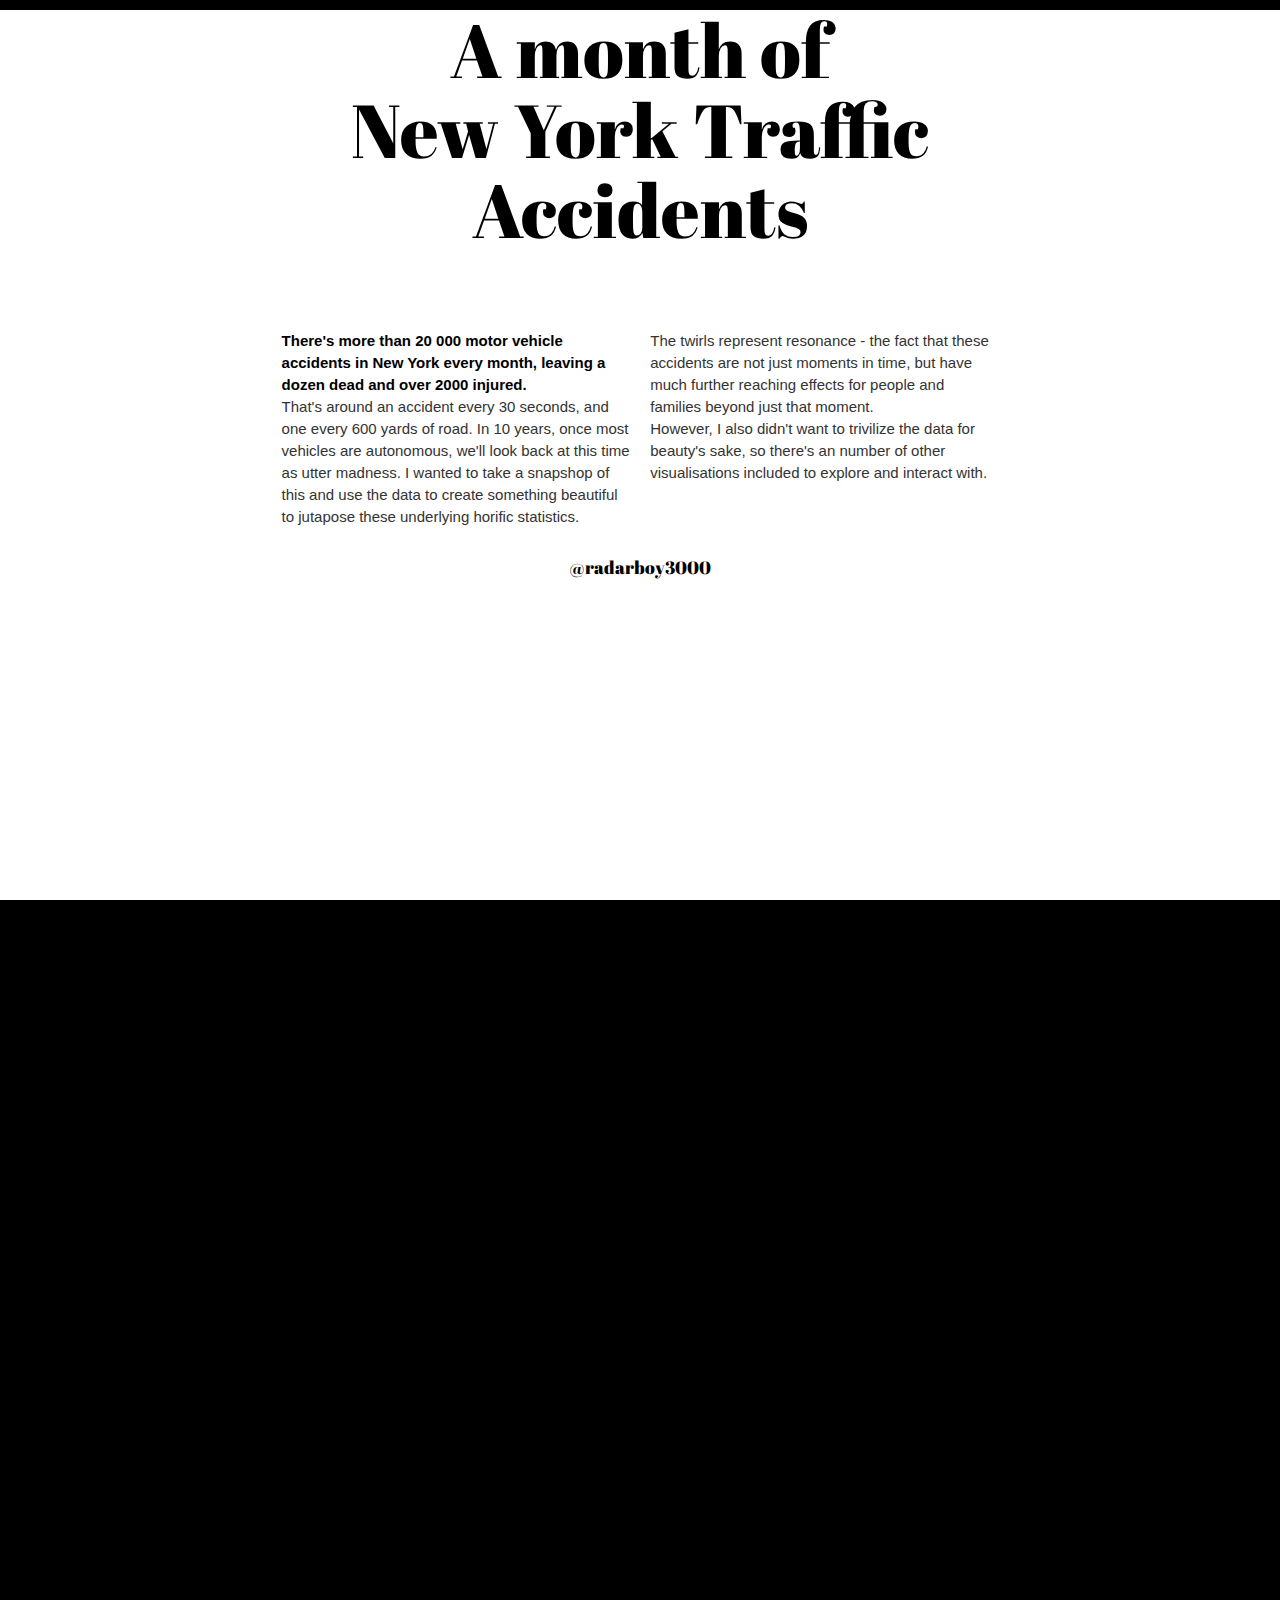
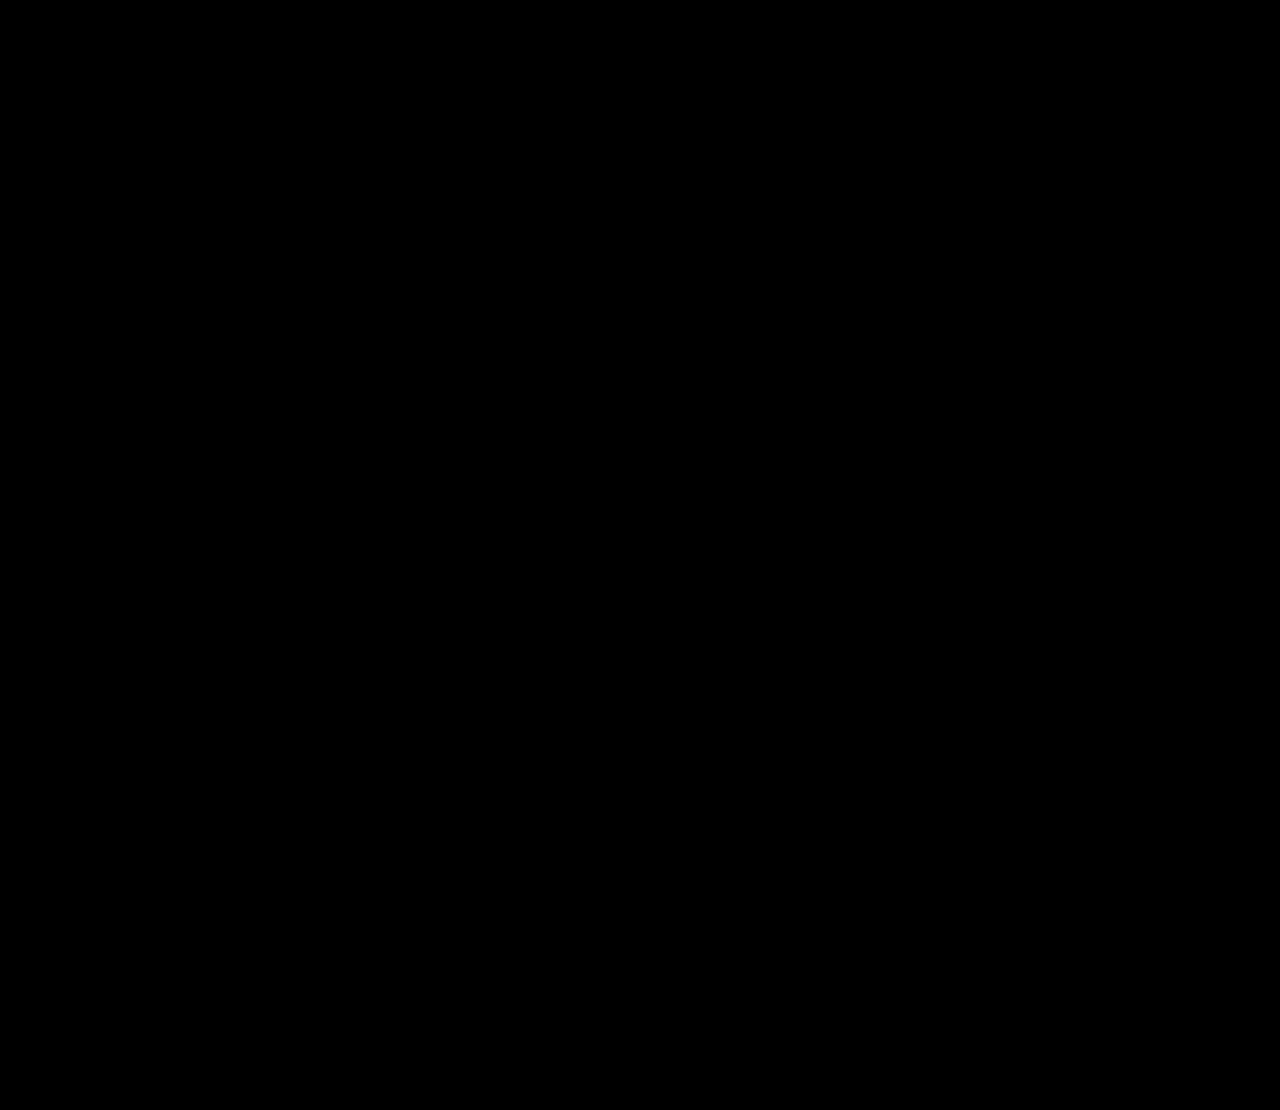
==== index.html @ 9b17708e "fixed urls" ====
<html>

<head>

<meta charset="utf-8">
<title>NY Traffic Accident Visualised - George Gally</title>
<meta name="description" content="">
<meta name="author" content="">

<!-- Mobile Specific Metas
================================================== -->
<meta name="viewport" content="width=device-width, initial-scale=1, maximum-scale=1">

<!-- CSS
================================================== -->
<link rel="stylesheet" href="css/reset.css" type="text/css" media="screen" />
<link rel="stylesheet" href="css/skeleton.css">
<link rel="stylesheet" href="css/style.css" type="text/css" media="screen" />
<link rel="stylesheet" href="css/jquery.fullpage.min.css" type="text/css" media="screen" />
<link href="https://fonts.googleapis.com/css?family=Lobster|Raleway|Abril+Fatface" rel="stylesheet">

	<script src="js/jquery-1.10.1.min.js"></script>
	<script src="js/creative_coding.js"></script>
	<script src="js/utils.js"></script>
	<script type="text/javascript" src="http://maps.google.com/maps/api/js?key=AIzaSyDEKAnXP_v0EOZxJ5bv0K4UNqYFRM1JAj0&libraries=visualization"></script>

	<script language="javascript" src="js/canvas.js"></script>
	<script language="javascript" src="js/d3.js"></script>
	<script language="javascript" src="js/simplex-noise.js"></script>
	<script src="js/CanvasLayer.js"></script>
	<script src="js/infobubble.js"></script>
	<script src="js/map_styles.js"></script>
	<script type="text/javascript" src="js/jquery.fullpage.min.js"></script>

	<meta name="viewport" content="initial-scale=1.0, user-scalable=no" />
	<meta name="viewport" content="width=device-width, initial-scale=1.0">

</head>

<body>

<div id="fullpage" style="">

	<div class="section" id="page1" style="background: #fff; height: 100%;">

		<div class="half-bottom" style="position: relative; top: 0; background: #fff; z-index: 4; margin: 0; padding: 0; width: 100%; display: block;">

			<div class="add-bottom" style="text-align: center; width: 80%; padding-left: 10%; ">

					<h1 class="add-bottom half-top" style="color: #000; padding-top: 0px; padding-bottom: 60px;">
						A month of <br>New York Traffic <br>Accidents
					</h1>

			</div>

		</div>

		<div style="0 auto 0 auto; width: 80%; margin: 0 auto 0 auto;">


		<div class="half-bottom" style="width: 34%; margin: 0 1% 0 15%; display: inline-block; float: left; font-size: 15px; font-family: 'Open Sans', sans-serif;">

				<b style="color: black;">There's more than 20 000 motor vehicle accidents in New York every month, leaving a dozen dead and over 2000 injured.</b> <br>
				That's around an accident every 30 seconds, and one every 600 yards of road. In 10 years, once most vehicles are autonomous, we'll look back at this time as utter madness. I wanted to take a snapshop of this and use the data to create something beautiful to jutapose these underlying horific statistics.  <br>



		</div>

		<div class="half-bottom" style="font-size: 15px; width: 34%; margin: 0 15% 0 1%; ; display: inline-block; font-family: 'Open Sans', sans-serif; ">
				The twirls represent resonance - the fact that these accidents are not just moments in time, but have much further reaching effects for people and families beyond just that moment. <br>
				However, I also didn't want to trivilize the data for beauty's sake, so there's an number of other visualisations included to explore and interact with.
				 <br><br>

		</div>

</div>

		<div style = "width: 100%" class="sub add-top">

			<a href="https://www.instagram.com/radarboy3000/">@radarboy3000</a>
			<br>
			<br>
		</div>

</div>


<div id="page2" class="section" style="height: 100%; display: block;">

	<div style="width: 100%; height: 100%; position: relative; z-index: 5;">
	<div id="twirl_date_holder" class="date_holder"></div>

	<canvas id="canvas2"></canvas>

	</div>

</div>

<div id="page3" class="section" style="width: 100%; height: 100%; position: relative;">

	<div id="viz_date_holder" class="date_holder"></div>


	<div id="map"></div>

	<div class="holder">

	 	<a class="close">×</a> <br><br>

		<h2>Month: </h2>

		<select id="month" name="select" onchange="loadData()">

			<option value="jan_2017">January 2017</option>
			<option value="feb_2017">February 2017</option>
			<option value="march_2017">March 2017</option>
			<option value="april_2017">April 2017</option>
			<option value="may_2017">May 2017</option>
			<option value="june_2017">June 2017</option>
			<option value="july_2017" selected>July 2017</option>

		</select>

		<h2 class = "add-top">Viz Type: </h2>

			<select id="viz_type" name="select" onchange="filter()">
				<option value="1">Density</option>
				<option value="2">HeatMap</option>
				<option value="3" selected>Ok/Not Ok</option>
				<option value="4">Most Dangerous Places</option>
				<option value="5">Day vs Night</option>
				<option value="6">Most Dangerous Day</option>

			</select>

	 <br><br>

	 <h2 class = "add-top">Filter: </h2>

	 <div id="all" class="highlight half-bottom">

			<label>
				<input type="checkbox" checked id="all_accidents">
				<span class="total"><h3>All Accidents: <span class="count">0 </h3></span><br>
			</label>

			<label>
				&nbsp;  <input type="checkbox" checked id="total_injured">
				<span class="injured"> <span class="bullet">&bullet;</span>
				<span class="count">0 </span> Injured </span>
			</label><br>

			<label>
				&nbsp; <span class="killed"><input type="checkbox" checked id="total_killed">
				<span class="bullet">&bullet;</span>
				<span class="count">0 </span> Killed </span>
			</label><br>

			<label>
				&nbsp;  <span class="ok"><input type="checkbox" checked id="ok_checked">
				<span class="bullet">&bullet;</span>
				<span class="count">0 </span>  OK </span>
			</label><br>

		</div>

		<div id="pedestrians" class = "half-bottom">

			<label>
				<input type="checkbox" checked id="pedestrians_checked">
				<h3>Pedestrians</h3>
			</label><br>

			<label>
				&nbsp; <span class="injured">
					<!-- <input type="checkbox" checked id="pedestrians_injured"> -->
				<span class="bullet">&bullet;</span>
				<span class="count">0 </span> Injured </span>
			</label><br>

			<label>
				&nbsp; <span class="killed">
					<!-- <input type="checkbox" checked id="pedestrians_killed"> -->
				<span class="bullet">&bullet;</span>
				<span class="count">0 </span> Killed </span>
			</label><br>

		</div>

		<div id="cyclists"  class="half-bottom">

			<label>
				<input type="checkbox" checked id="cyclists_checked">
				<h3>Cyclists</h3>
			</label><br>

			<label>
				&nbsp; <span class="injured">
					<!-- <input type="checkbox" checked id="cyclists_injured">    -->
					<span class="bullet">&bullet;</span>
				<span class="count">0 </span> Injured </span>
			</label><br>

			<label>
				&nbsp; <span class="killed">
					<!-- <input type="checkbox" checked id="cyclists_killed"> -->
				<span class="bullet">&bullet;</span>
				<span class="count">0 </span> Killed </span>
			</label><br>

		</div>

		<div id="motorists"  class = "half-bottom">

		<label>
			<input type="checkbox" checked id="motorists_checked">
			<h3>Motorists</h3>
		</label><br>

		<label>
			&nbsp; <span class="injured">
				<!-- <input type="checkbox" checked id="motorists_injured">   -->
				<span class="bullet">&bullet;</span>
			<span class="count">0 </span> Injured </span>
		</label><br>

		<label>
			&nbsp; <span class="killed">
				<!-- <input type="checkbox" checked id="motorists_killed"> -->
			<span class="bullet">&bullet;</span>
			<span class="count">0 </span> Killed</span>
		</label><br>

	</div>

		<div id='days'>

		<label>
			<input type="checkbox" checked id="days_checked"> <h3>All Time</h3>
		</label><br>

		<label>
			<span class="day">
			&nbsp; <input type="checkbox" checked id="day_checked"> <span class="bullet">&bullet;</span>
			Day (6am - 6pm)</span>
		</label><br>

		<label>
			<span class="night">
			&nbsp; <input type="checkbox" checked id="night_checked"> <span class="bullet">&bullet;</span>
			Night (6pm - 6am)
			</span>
		</label><br>

		<label>
		<span class="mon">
			&nbsp; <input type="checkbox" checked id="mon_check">
			<span class="bullet">&bullet;</span>
			1. Mon: <span class="count">0</span>
			</span>
		</label><br>

		<label>
			<span class="tues">
			&nbsp; <input type="checkbox" checked id="tues_check">
			<span class="bullet">&bullet;</span>
			2. Tues: <span class="count">0</span>
			</span>
		</label><br>

		<label>
			<span class="wed">
			&nbsp; <input type="checkbox" checked id="wed_check">
			<span class="bullet">&bullet;</span>
			3. Wed: <span class="count">0</span>
			</span>
		</label><br>

		<label>
			<span class="thurs">
			&nbsp; <input type="checkbox" checked id="thurs_check">
			<span class="bullet">&bullet;</span>
			4. Thurs: <span class="count">0</span>
			</span>
		</label><br>

		<label>
			<span class="fri">
			&nbsp; <input type="checkbox" checked id="fri_check">
			<span class="bullet">&bullet;</span>
			5. Fri: <span class="count">0</span>
			</span>
		</label><br>

		<label>
			<span class="sat">
			&nbsp; <input type="checkbox" checked id="sat_check">
			<span class="bullet">&bullet;</span>
			6. Sat: <span class="count">0</span>
			</span>
		</label><br>

		<label>
			<span class="sun">
			&nbsp; <input type="checkbox" checked id="sun_check">
			<span class="bullet">&bullet;</span>
			7. Sun: <span class="count">0</span>
			</span>
		</label><br>

	</div>

	</div>


</div>
</div>

</div>
<script src="js/draw_data.js"></script>

</body>
</html>
---- css/skeleton.css ----
/* #Reset & Basics (Inspired by E. Meyers)
================================================== */
	html, body, div, span, applet, object, iframe, h1, h2, h3, h4, h5, h6, p, blockquote, pre, a, abbr, acronym, address, big, cite, code, del, dfn, em, img, ins, kbd, q, s, samp, small, strike, strong, sub, sup, tt, var, b, u, i, center, dl, dt, dd, ol, ul, li, fieldset, form, label, legend, table, caption, tbody, tfoot, thead, tr, th, td, article, aside, canvas, details, embed, figure, figcaption, footer, header, hgroup, menu, nav, output, ruby, section, summary, time, mark, audio, video {
		margin: 0;
		padding: 0;
		border: 0;
		font-size: 100%;
		font: inherit;
		vertical-align: baseline; }
	article, aside, details, figcaption, figure, footer, header, hgroup, menu, nav, section {
		display: block; }
	body {
		line-height: 1; }
	ol, ul {
		list-style: none; }
	blockquote, q {
		quotes: none; }
	blockquote:before, blockquote:after,
	q:before, q:after {
		content: '';
		content: none; }
	table {
		border-collapse: collapse;
		border-spacing: 0; }


/* Table of Contents
==================================================
    #Base 960 Grid
    #Tablet (Portrait)
    #Mobile (Portrait)
    #Mobile (Landscape)
    #Clearing */



/* #Base 960 Grid
================================================== */

    .container                                  { position: relative; width: 100%; margin: 0 auto; padding: 0; }
    .container .column,
    .container .columns                         { float: left; display: inline; margin-left: 10px; margin-right: 10px; }
    .row                                        { margin: 0px; }

    /* Nested Column Classes */
    .column.alpha, .columns.alpha               { margin-left: 0; }
    .column.omega, .columns.omega               { margin-right: 0; }

    /* Base Grid */
    .container .one.column,
    .container .one.columns                     { width: 40px;  }
    .container .two.columns                     { width: 100px; }
    .container .three.columns                   { width: 160px; }
    .container .four.columns                    { width: 220px; }
    .container .five.columns                    { width: 280px; }
    .container .six.columns                     { width: 340px; }
    .container .seven.columns                   { width: 400px; }
    .container .eight.columns                   { width: 460px; }
    .container .nine.columns                    { width: 520px; }
    .container .ten.columns                     { width: 580px; }
    .container .eleven.columns                  { width: 640px; }
    .container .twelve.columns                  { width: 700px; }
    .container .thirteen.columns                { width: 760px; }
    .container .fourteen.columns                { width: 820px; }
    .container .fifteen.columns                 { width: 880px; }
    .container .sixteen.columns                 { width: 920px; }

    .container .one-third.column                { width: 300px; }
    .container .two-thirds.column               { width: 620px; }

    /* Offsets */
    .container .offset-by-one                   { padding-left: 60px;  }
    .container .offset-by-two                   { padding-left: 120px; }
    .container .offset-by-three                 { padding-left: 180px; }
    .container .offset-by-four                  { padding-left: 240px; }
    .container .offset-by-five                  { padding-left: 300px; }
    .container .offset-by-six                   { padding-left: 360px; }
    .container .offset-by-seven                 { padding-left: 420px; }
    .container .offset-by-eight                 { padding-left: 480px; }
    .container .offset-by-nine                  { padding-left: 540px; }
    .container .offset-by-ten                   { padding-left: 600px; }
    .container .offset-by-eleven                { padding-left: 660px; }
    .container .offset-by-twelve                { padding-left: 720px; }
    .container .offset-by-thirteen              { padding-left: 780px; }
    .container .offset-by-fourteen              { padding-left: 840px; }
    .container .offset-by-fifteen               { padding-left: 900px; }



/* #Tablet (Portrait)
================================================== */

    /* Note: Design for a width of 768px */

    @media only screen and (min-width: 768px) and (max-width: 959px) {
        .container                                  { width: 768px; }
        .container .column,
        .container .columns                         { margin-left: 10px; margin-right: 10px;  }
        .column.alpha, .columns.alpha               { margin-left: 0; margin-right: 10px; }
        .column.omega, .columns.omega               { margin-right: 0; margin-left: 10px; }
        .alpha.omega                                { margin-left: 0; margin-right: 0; }

        .container .one.column,
        .container .one.columns                     { width: 28px; }
        .container .two.columns                     { width: 76px; }
        .container .three.columns                   { width: 124px; }
        .container .four.columns                    { width: 172px; }
        .container .five.columns                    { width: 220px; }
        .container .six.columns                     { width: 268px; }
        .container .seven.columns                   { width: 316px; }
        .container .eight.columns                   { width: 364px; }
        .container .nine.columns                    { width: 412px; }
        .container .ten.columns                     { width: 460px; }
        .container .eleven.columns                  { width: 508px; }
        .container .twelve.columns                  { width: 556px; }
        .container .thirteen.columns                { width: 604px; }
        .container .fourteen.columns                { width: 652px; }
        .container .fifteen.columns                 { width: 700px; }
        .container .sixteen.columns                 { width: 748px; }

        .container .one-third.column                { width: 236px; }
        .container .two-thirds.column               { width: 492px; }

        /* Offsets */
        .container .offset-by-one                   { padding-left: 48px; }
        .container .offset-by-two                   { padding-left: 96px; }
        .container .offset-by-three                 { padding-left: 144px; }
        .container .offset-by-four                  { padding-left: 192px; }
        .container .offset-by-five                  { padding-left: 240px; }
        .container .offset-by-six                   { padding-left: 288px; }
        .container .offset-by-seven                 { padding-left: 336px; }
        .container .offset-by-eight                 { padding-left: 384px; }
        .container .offset-by-nine                  { padding-left: 432px; }
        .container .offset-by-ten                   { padding-left: 480px; }
        .container .offset-by-eleven                { padding-left: 528px; }
        .container .offset-by-twelve                { padding-left: 576px; }
        .container .offset-by-thirteen              { padding-left: 624px; }
        .container .offset-by-fourteen              { padding-left: 672px; }
        .container .offset-by-fifteen               { padding-left: 720px; }
    }


/*  #Mobile (Portrait)
================================================== */

    /* Note: Design for a width of 320px */

    @media only screen and (max-width: 767px) {
        .container { width: 100%; }
        .container .columns,
        .container .column { margin: 0; }

        .container .one.column,
        .container .one.columns,
        .container .two.columns,
        .container .three.columns,
        .container .four.columns,
        .container .five.columns,
        .container .six.columns,
        .container .seven.columns,
        .container .eight.columns,
        .container .nine.columns,
        .container .ten.columns,
        .container .eleven.columns,
        .container .twelve.columns,
        .container .thirteen.columns,
        .container .fourteen.columns,
        .container .fifteen.columns,
        .container .sixteen.columns,
        .container .one-third.column,
        .container .two-thirds.column, .container .two-thirds.columns  { width: 96%; margin: 0 2% 0 2%; }

        /* Offsets */
        .container .offset-by-one,
        .container .offset-by-two,
        .container .offset-by-three,
        .container .offset-by-four,
        .container .offset-by-five,
        .container .offset-by-six,
        .container .offset-by-seven,
        .container .offset-by-eight,
        .container .offset-by-nine,
        .container .offset-by-ten,
        .container .offset-by-eleven,
        .container .offset-by-twelve,
        .container .offset-by-thirteen,
        .container .offset-by-fourteen,
        .container .offset-by-fifteen { padding-left: 0; }
        .txt { margin-top: 40px !important;}
        .txt p {
    padding-left: 0px !important;;
}
    }


/* #Mobile (Landscape)
================================================== */

    /* Note: Design for a width of 480px */

    @media only screen and (min-width: 480px) and (max-width: 767px) {
        .container { width: 100%; }
        .container .columns,
        .container .column { margin: 0; }

        .container .one.column,
        .container .one.columns,
        .container .two.columns,
        .container .three.columns,
        .container .four.columns,
        .container .five.columns,
        .container .six.columns,
        .container .seven.columns,
        .container .eight.columns,
        .container .nine.columns,
        .container .ten.columns,
        .container .eleven.columns,
        .container .twelve.columns,
        .container .thirteen.columns,
        .container .fourteen.columns,
        .container .fifteen.columns,
        .container .sixteen.columns,
        .container .one-third.column,
        .container .two-thirds.column { width: 96%; margin: 0 2% 0 2% }

        .txt { margin-top: 40px !important;}
        .txt p {
    padding-left: 0px !important;;
}
    }


/* #Clearing
================================================== */

    /* Self Clearing Goodness */
    .container:after { content: "\0020"; display: block; height: 0; clear: both; visibility: hidden; }

    /* Use clearfix class on parent to clear nested columns,
    or wrap each row of columns in a <div class="row"> */
    .clearfix:before,
    .clearfix:after,
    .row:before,
    .row:after {
      content: '\0020';
      display: block;
      overflow: hidden;
      visibility: hidden;
      width: 0;
      height: 0; }
    .row:after,
    .clearfix:after {
      clear: both; }
    .row,
    .clearfix {
      zoom: 1; }

    /* You can also use a <br class="clear" /> to clear columns */
    .clear {
      clear: both;
      display: block;
      overflow: hidden;
      visibility: hidden;
      width: 0;
      height: 0;
    }
---- css/style.css ----
html, body, div, span, applet, object, iframe,
h1, h2, h3, h4, h5, h6, p, blockquote, pre,
a, abbr, acronym, address, big, cite, code,
del, dfn, em, img, ins, kbd, q, s, samp,
small, strike, strong, sub, sup, tt, var,
b, u, i, center,
dl, dt, dd, ol, ul, li,
fieldset, form, label, legend,
table, caption, tbody, tfoot, thead, tr, th, td,
article, aside, canvas, details, embed,
figure, figcaption, footer, header, hgroup,
menu, nav, output, ruby, section, summary,
time, mark, audio, video {
  margin: 0;
  padding: 0;
  border: 0;
  font: inherit;
  font-size: 100%;
  vertical-align: baseline;
}




html {
  line-height: 1;
}

ol, ul {
  list-style: none;
}

table {
  border-collapse: collapse;
  border-spacing: 0;
}

caption, th, td {
  text-align: left;
  font-weight: normal;
  vertical-align: middle;
}

q, blockquote {
  quotes: none;
}
q:before, q:after, blockquote:before, blockquote:after {
  content: "";
  content: none;
}

a img {
  border: none;
}

a, a:visited { color: #000; text-decoration: none; }
a:hover {
  color: red;
}

article, aside, details, figcaption, figure, footer, header, hgroup, main, menu, nav, section, summary {
  display: block;
}

html, body {
  margin: 0;
  height: 100%;
  line-height: 22px;
   font-size: 16px;
  overflow-x: hidden;
  color: #333;
  background: #000;
  font-family: Arial, helvetica;
}

b { font-weight: 600; color: #ddd; }

.add-top { margin-top: 20px !important; }
.half-top { margin-top: 10px !important; }
.add-bottom { margin-bottom: 20px !important; }
.half-bottom { margin-bottom: 10px !important; }

canvas, #map {
  position: absolute;
  top: 0;
  left: 0;
  bottom: 0;
  right: 0;
  background-size: cover;
  z-index: 0;
}


.info_content { font-size: 15px; }
.info_content h3 { font-weight: bold; }
.info_content h4 { font-style: italic; }

.info_date {
	background: #000;
	color: #fff;
	padding: 0 4px 2px 4px;
	display: inline-block;
	margin-bottom: 4px;
}

canvas {
	pointer-events:none;
	position: absolute;
}

.highlight {
 color: #9fc8f0;
}

.bullet {
	color: #333;
	vertical-align: middle;
	padding-left: 1px;
	font-size: 32px;
}

.bullet.active{
	color: red;
}

.ok .bullet.active{
	color: green;
}

.injured .bullet.active{
	color: orange;
}

#days .night .bullet.active{
	color: yellow;
}
#days .day .bullet.active{
	color: #00aef0;
}



#pedestrians .bullet.active{
	color: #e4a478;
}

#cyclists .bullet.active{
	color: #b8d072;
}

#motorists .bullet.active{
	color: #496b8e;
}

#days .bullet.active{
	color: #9fc8f0;
}

h1 {

  font-family: 'Abril Fatface', Georgia, Times;
  color: #000; font-weight: 400; padding-top: 10px; font-size: 75px; line-height: 80px;}

h2 {
  font-size: 18px; font-weight: 400;
  margin-bottom: 12px;
}

h3 { font-weight: 800; padding-bottom: 15px; display: inline; line-height: 24px;}

.sub {
  font-family: 'Abril Fatface', cursive;
  font-size: 18px;
  text-align: center;
  padding-top: 20px;
}

.holder {
	width: 280px;
	font-weight: 100;
	position: absolute;
	z-index: 1; top: 0px; right: 0px;
	background: rgba(0,0,0,0.8); color: #fff;
	padding: 0px 0px 0 50px;
	line-height: 14px;
	font-size: 14px;
	height: 100%;
	transition-property: all;
	transition-duration: .5s;
	transition-timing-function: cubic-bezier(0, 1, 0.5, 1);
}

.holder.hidden {
	right: -295px;
	background: rgba(255,255,255,0.1); color: #000;
}

.holder.day {
	background: rgba(255,255,255,0.8); color: #000;
	border: 1px #eee solid;
}

.close {
	font-family: "Helvetica Neue", Helvetica, Arial, sans-serif;
  font-size: 20px;
  font-weight: bold;
  line-height: 18px;
  color: #fff;
  text-shadow: 0 1px 0 #333;
  opacity: 0.6;
  filter: alpha(opacity=60);
  text-decoration: none;
	float: left;
	margin: 10px 0 10px -40px;
}

.close:hover {
  color: #eee;
  text-decoration: none;
  opacity: 0.4;
  filter: alpha(opacity=40);
  cursor: pointer;
}

.bold {
	font-weight: 600;
}

#headline {
	position: absolute;
  bottom: 0px; left: 0px;
  padding: 5px 0 5px 20px;
	width: 100%;
  color: #777;
  z-index: 4;
  height: 80px;
  background: #fff;
}

.date_holder, .date_holder2 {
	color: #777;
	margin-top: 9px;
	font-size: 16px;
	line-height: 20px;
  position: absolute;
  top: 30px;
  left: 40px;
  z-index: 4;
  background: #000;
  padding: 12px;
  width: 300px;
}

.daytime {
	color: #000;
}
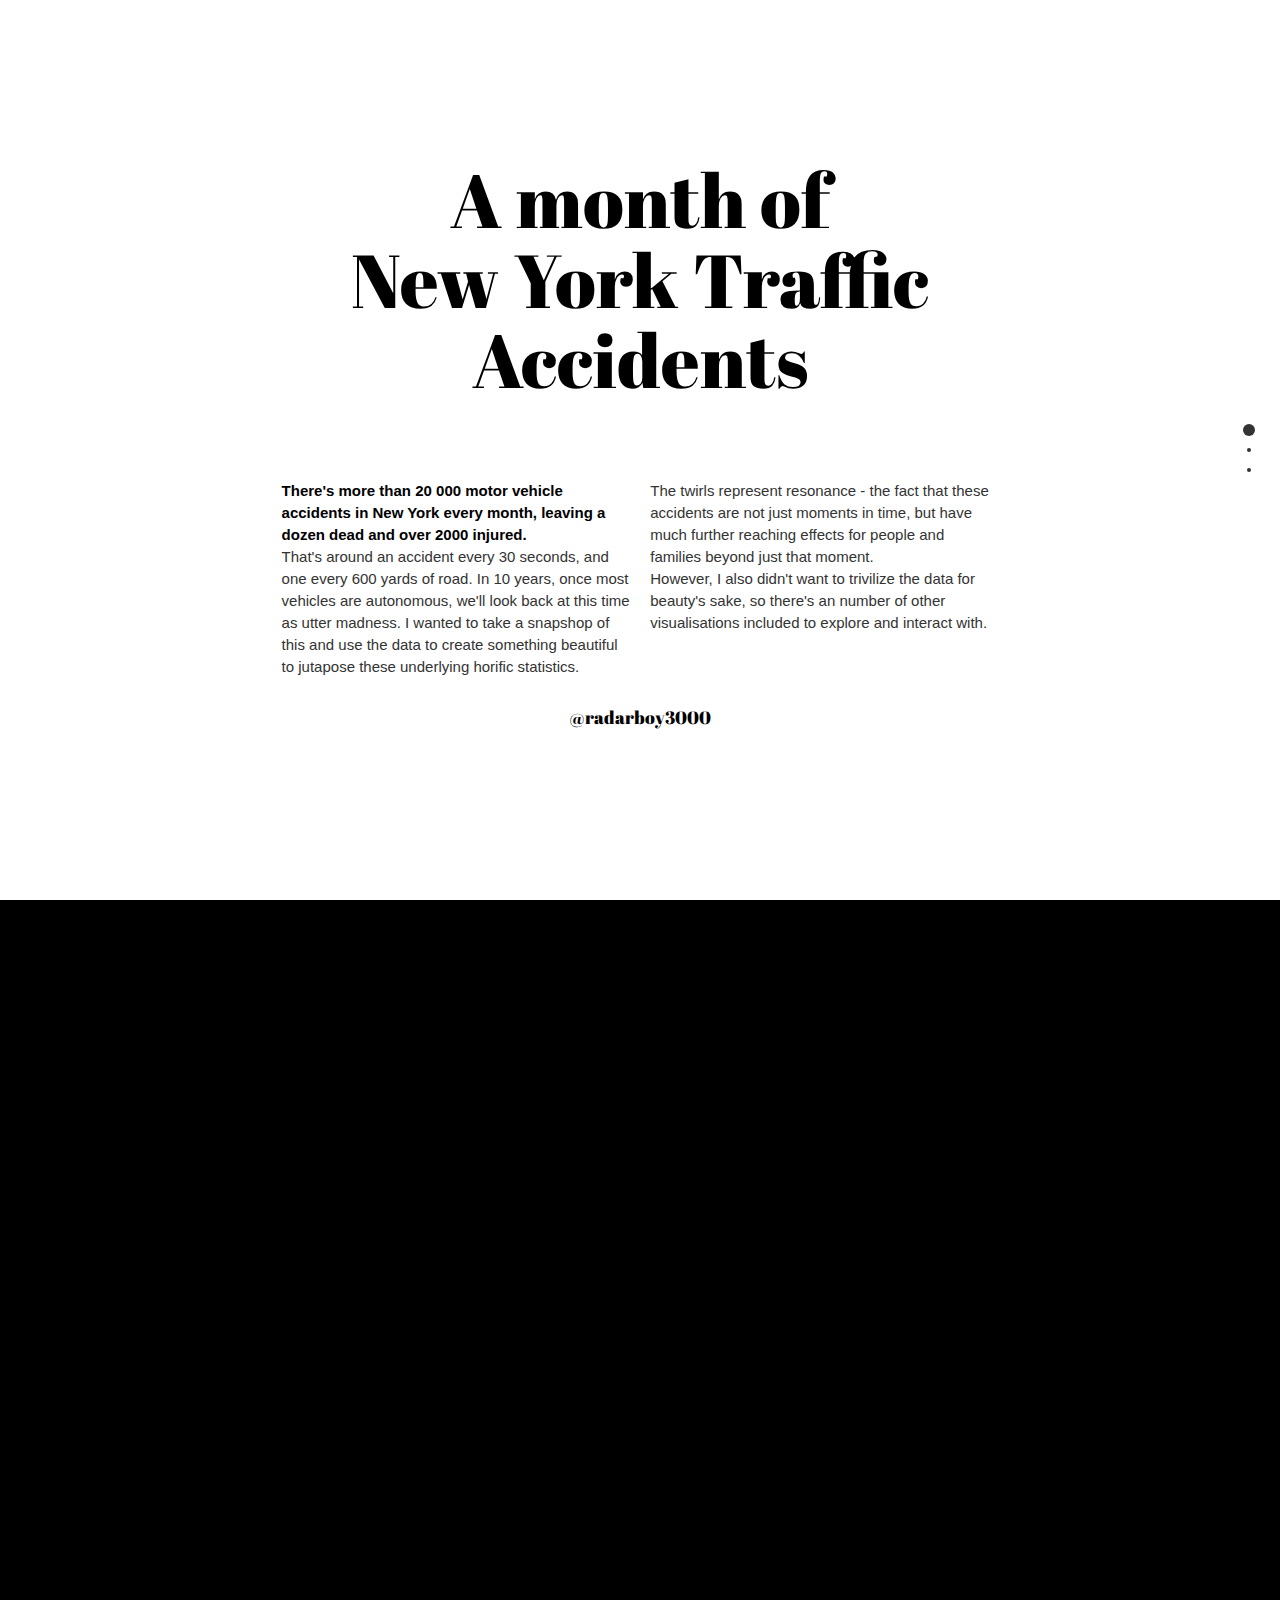
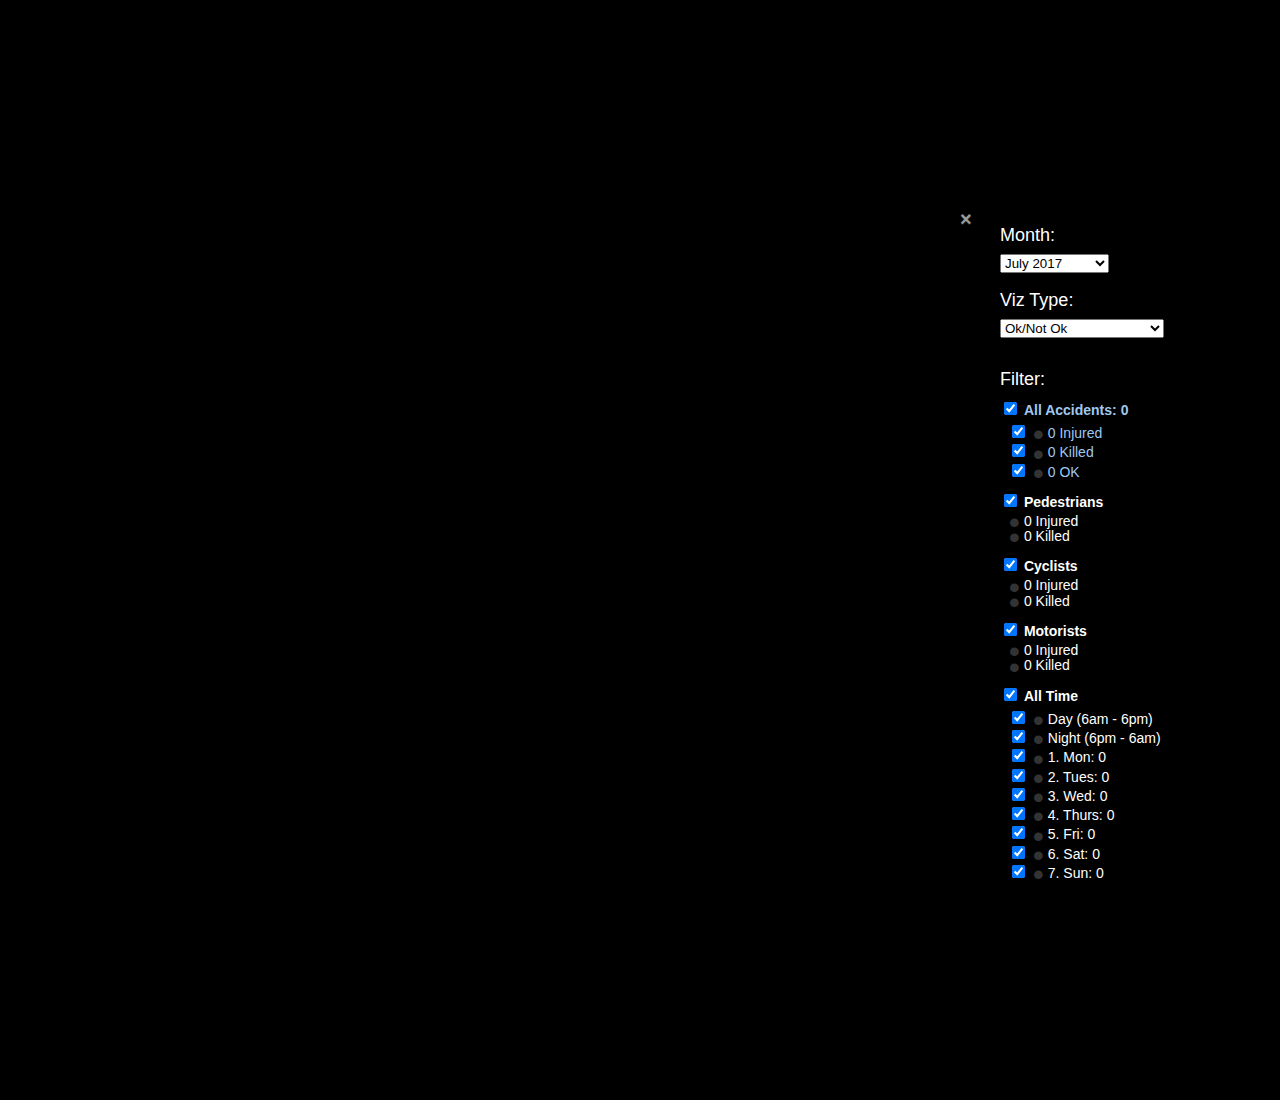
==== commit 5fe18ddf: "added preloader" ====
--- a/index.html
+++ b/index.html
@@ -21,6 +21,7 @@
 <link href="https://fonts.googleapis.com/css?family=Lobster|Raleway|Abril+Fatface" rel="stylesheet">
 
 	<script src="js/jquery-1.10.1.min.js"></script>
+	<script src="js/spin.min.js"></script>
 	<script src="js/creative_coding.js"></script>
 	<script src="js/utils.js"></script>
 	<script type="text/javascript" src="http://maps.google.com/maps/api/js?key=AIzaSyDEKAnXP_v0EOZxJ5bv0K4UNqYFRM1JAj0&libraries=visualization"></script>
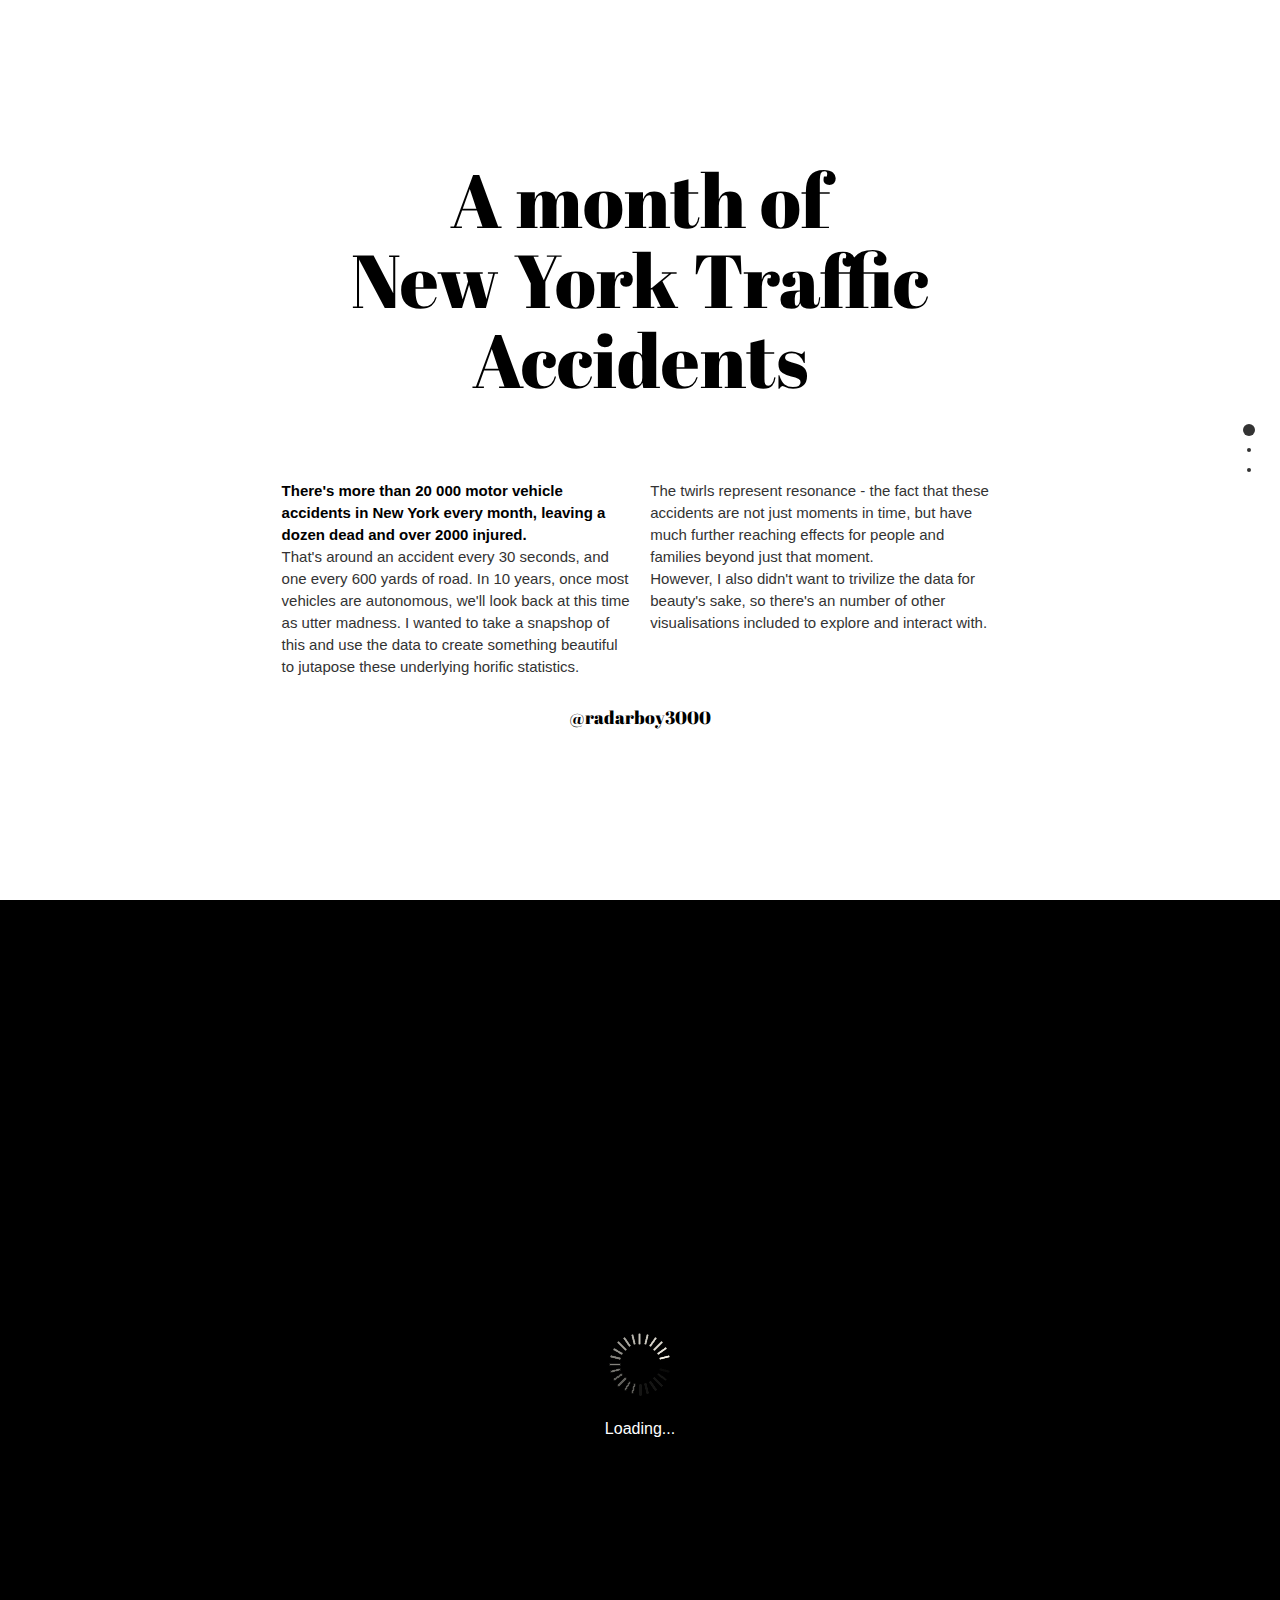
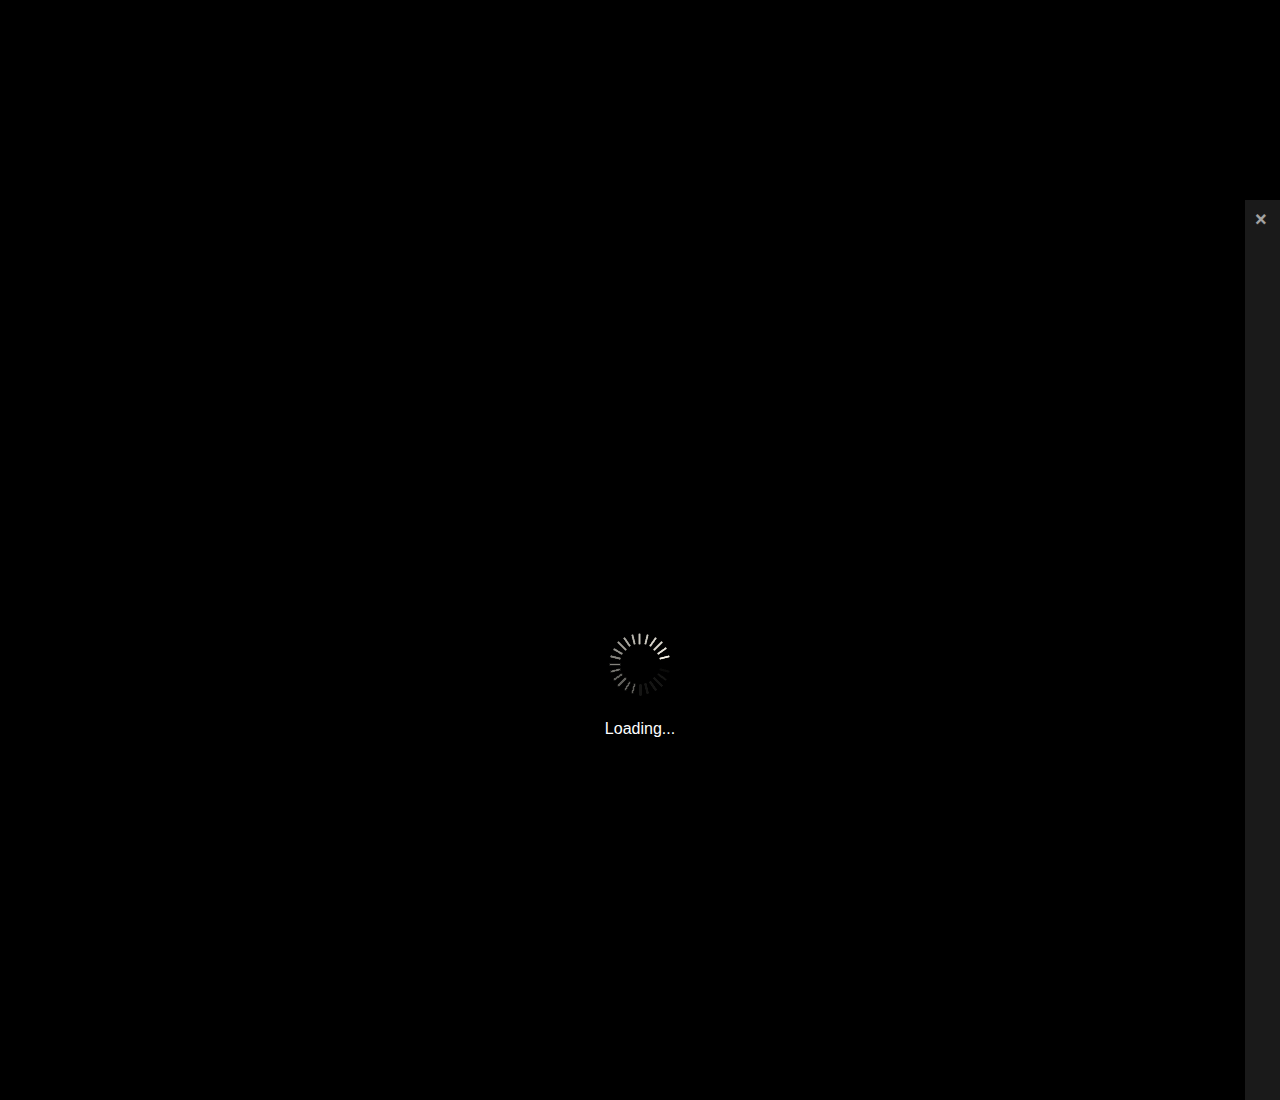
==== commit fe326ed9: "added preloader" ====
--- a/index.html
+++ b/index.html
@@ -21,7 +21,6 @@
 <link href="https://fonts.googleapis.com/css?family=Lobster|Raleway|Abril+Fatface" rel="stylesheet">
 
 	<script src="js/jquery-1.10.1.min.js"></script>
-	<script src="js/spin.min.js"></script>
 	<script src="js/creative_coding.js"></script>
 	<script src="js/utils.js"></script>
 	<script type="text/javascript" src="http://maps.google.com/maps/api/js?key=AIzaSyDEKAnXP_v0EOZxJ5bv0K4UNqYFRM1JAj0&libraries=visualization"></script>
@@ -90,9 +89,16 @@
 
 <div id="page2" class="section" style="height: 100%; display: block;">
 
+	<div class="loader">
+		<img src="img/spinner.gif"><br><br>
+		Loading...
+	</div>
+
 	<div style="width: 100%; height: 100%; position: relative; z-index: 5;">
 	<div id="twirl_date_holder" class="date_holder"></div>
 
+
+
 	<canvas id="canvas2"></canvas>
 
 	</div>
@@ -101,12 +107,19 @@
 
 <div id="page3" class="section" style="width: 100%; height: 100%; position: relative;">
 
+	<div class="loader">
+		<img src="img/spinner.gif"><br><br>
+		Loading...
+	</div>
+
 	<div id="viz_date_holder" class="date_holder"></div>
 
 
 	<div id="map"></div>
 
-	<div class="holder">
+
+
+	<div class="holder hidden">
 
 	 	<a class="close">×</a> <br><br>
 
--- a/css/style.css
+++ b/css/style.css
@@ -200,6 +200,16 @@
 	border: 1px #eee solid;
 }
 
+.loader {
+  color: #fff;
+  position: absolute;
+  z-index: 20;
+  text-align: center;
+  width: 100%;
+  top: 48%;
+  display: block;
+}
+
 .close {
 	font-family: "Helvetica Neue", Helvetica, Arial, sans-serif;
   font-size: 20px;
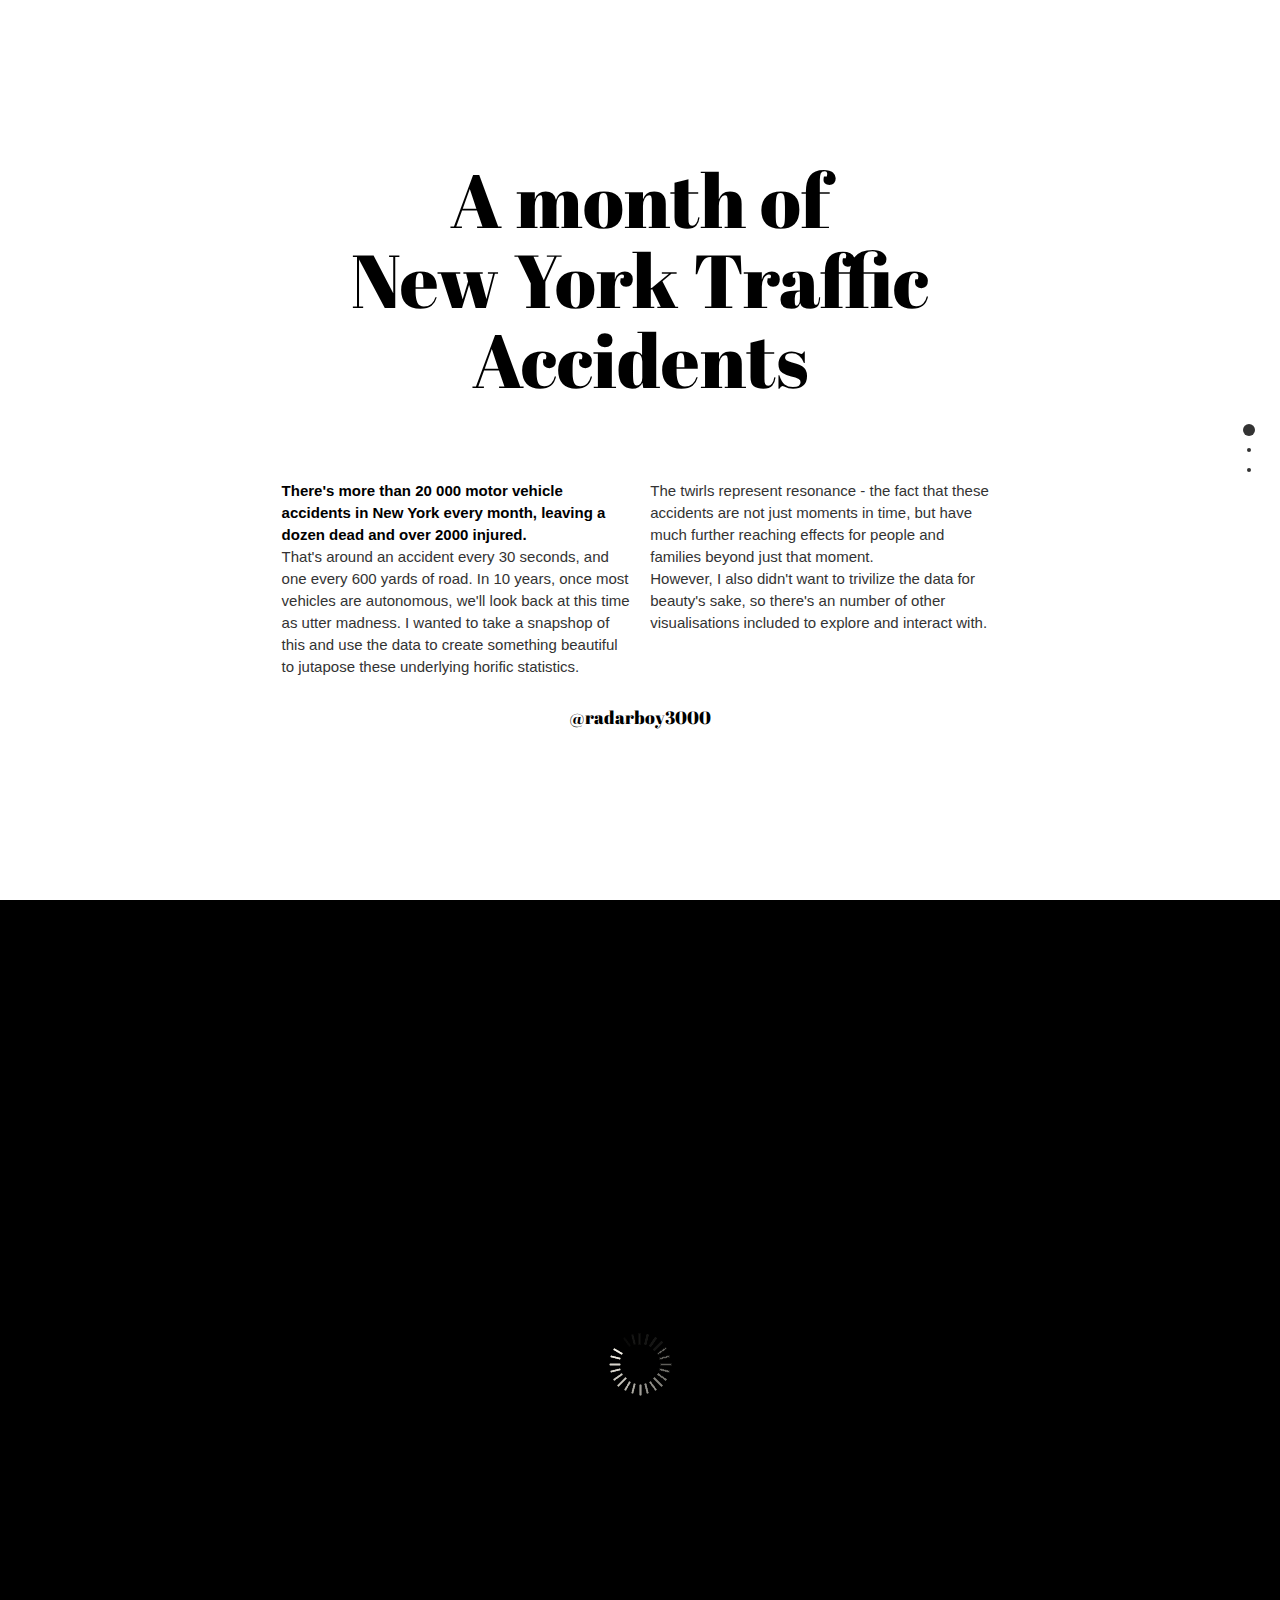
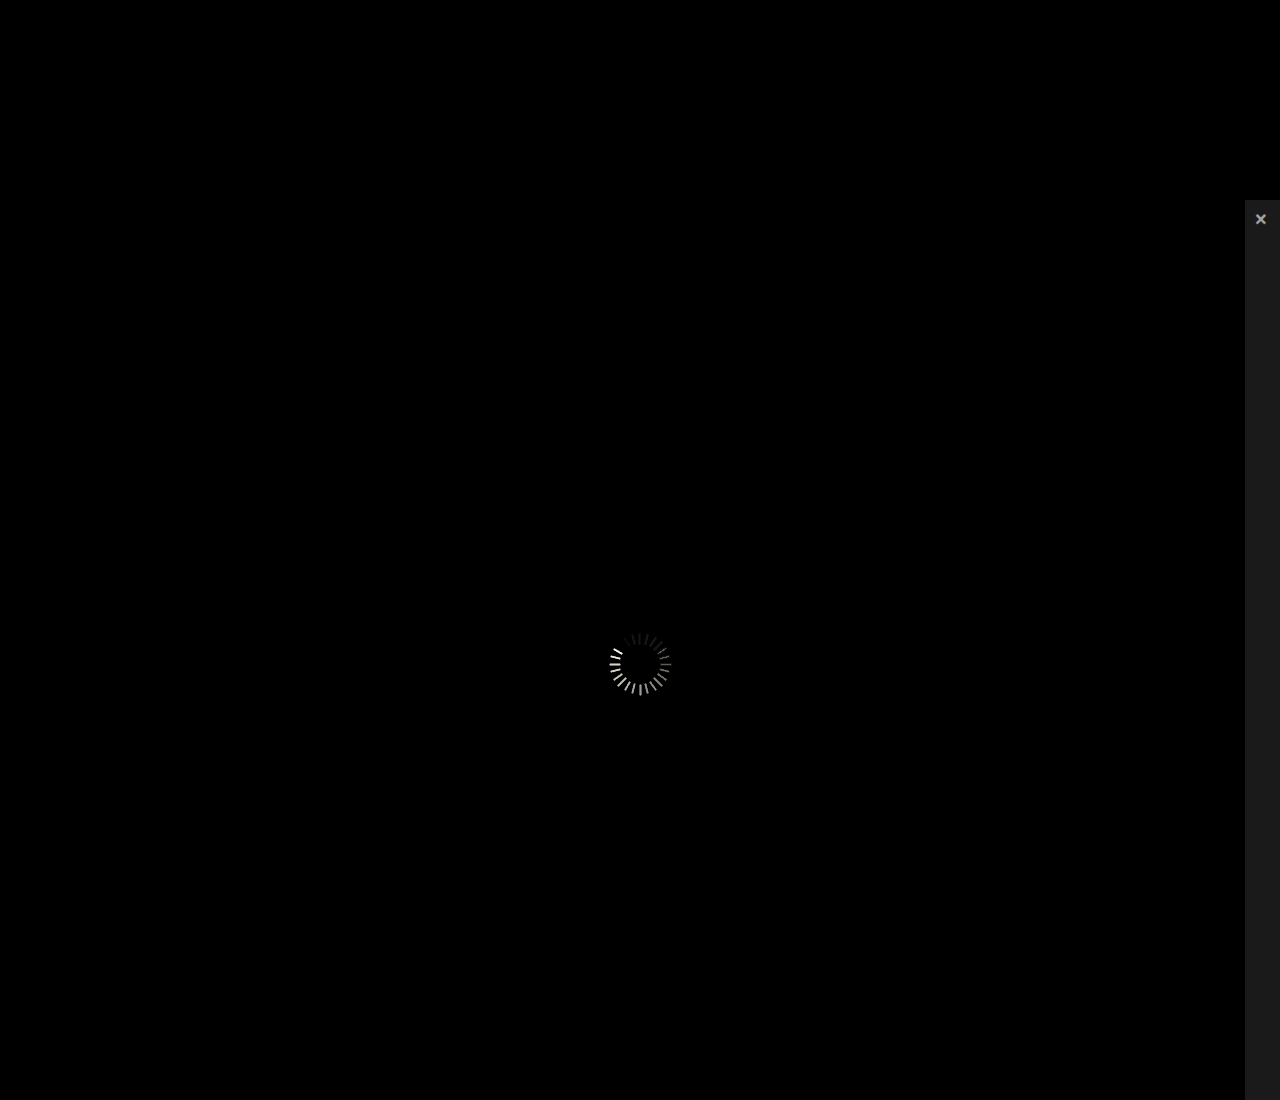
==== commit 4d6f64b7: "minor bug fixes" ====
--- a/index.html
+++ b/index.html
@@ -30,7 +30,9 @@
 	<script language="javascript" src="js/simplex-noise.js"></script>
 	<script src="js/CanvasLayer.js"></script>
 	<script src="js/infobubble.js"></script>
-	<script src="js/map_styles.js"></script>
+	<script src="js/map.js"></script>
+	<script src="js/twirls.js"></script>
+	<script src="js/ui.js"></script>
 	<script type="text/javascript" src="js/jquery.fullpage.min.js"></script>
 
 	<meta name="viewport" content="initial-scale=1.0, user-scalable=no" />
@@ -91,7 +93,6 @@
 
 	<div class="loader">
 		<img src="img/spinner.gif"><br><br>
-		Loading...
 	</div>
 
 	<div style="width: 100%; height: 100%; position: relative; z-index: 5;">
@@ -109,7 +110,7 @@
 
 	<div class="loader">
 		<img src="img/spinner.gif"><br><br>
-		Loading...
+
 	</div>
 
 	<div id="viz_date_holder" class="date_holder"></div>
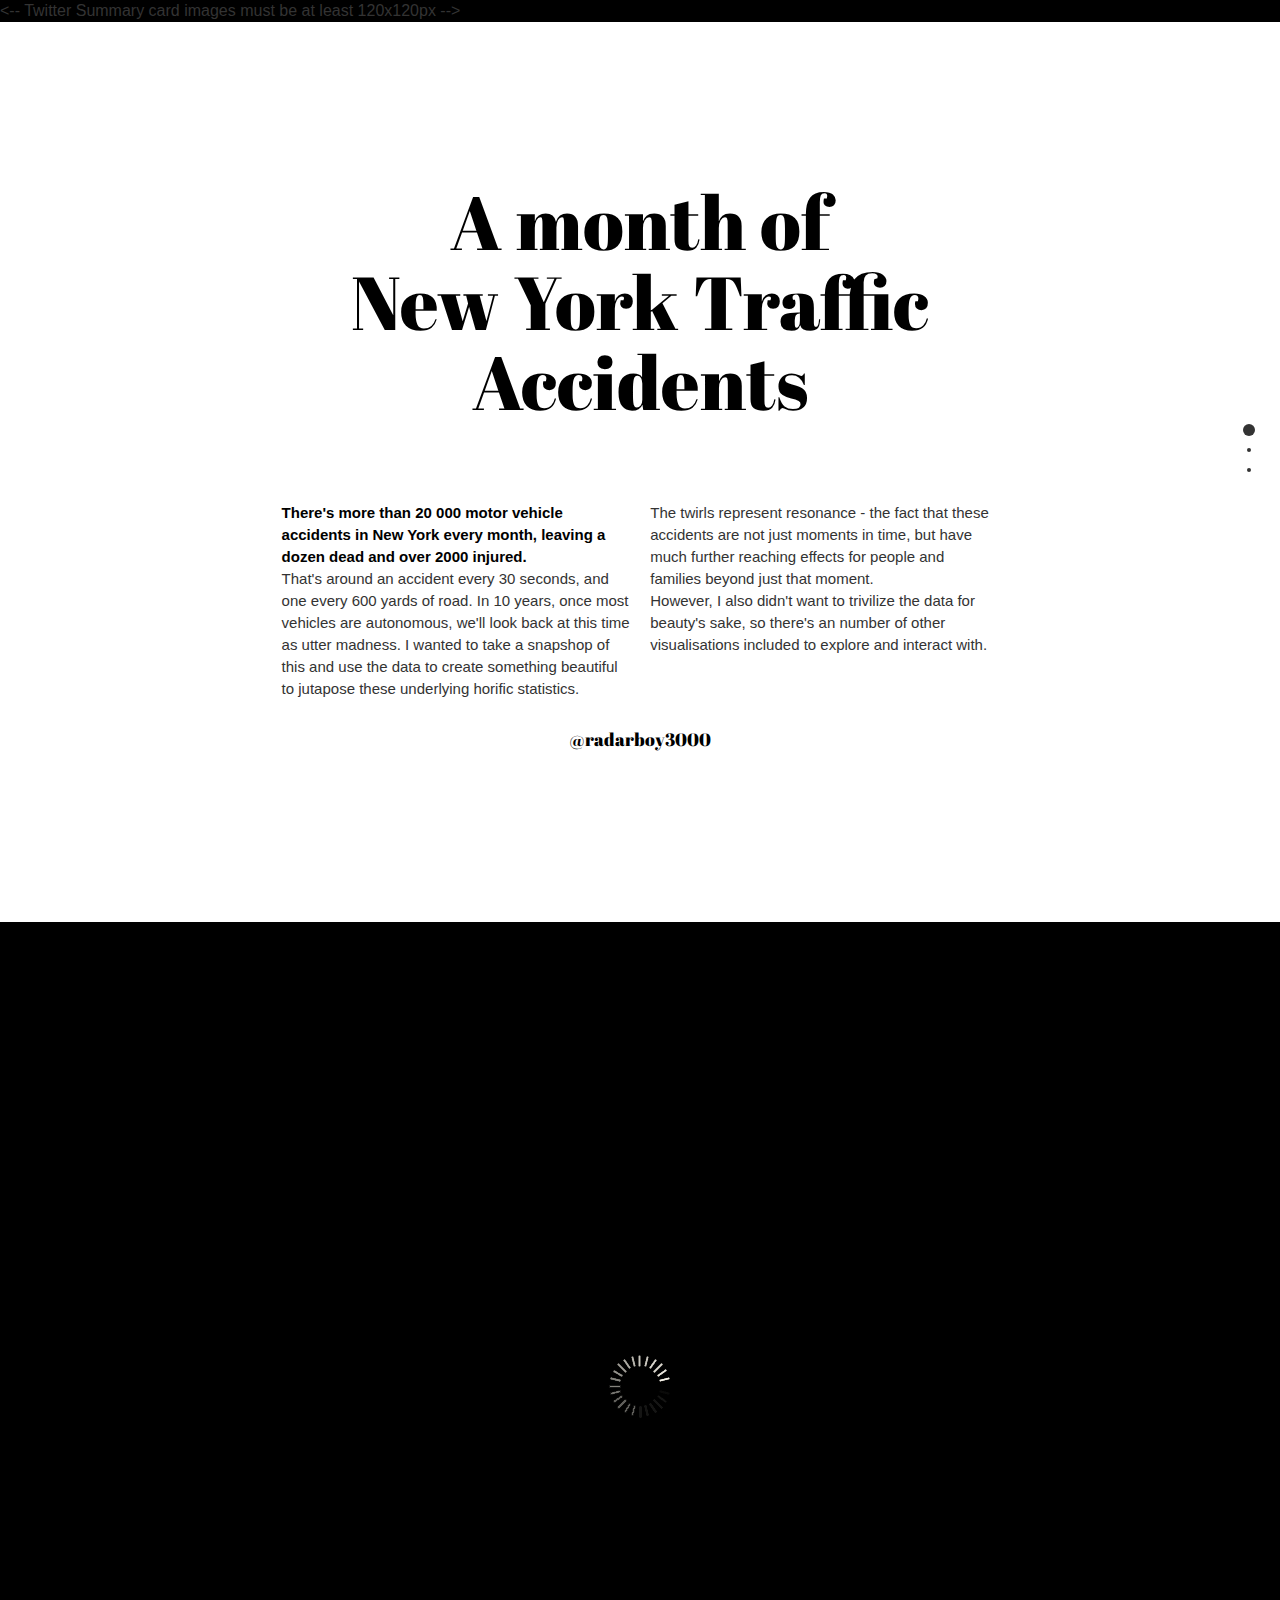
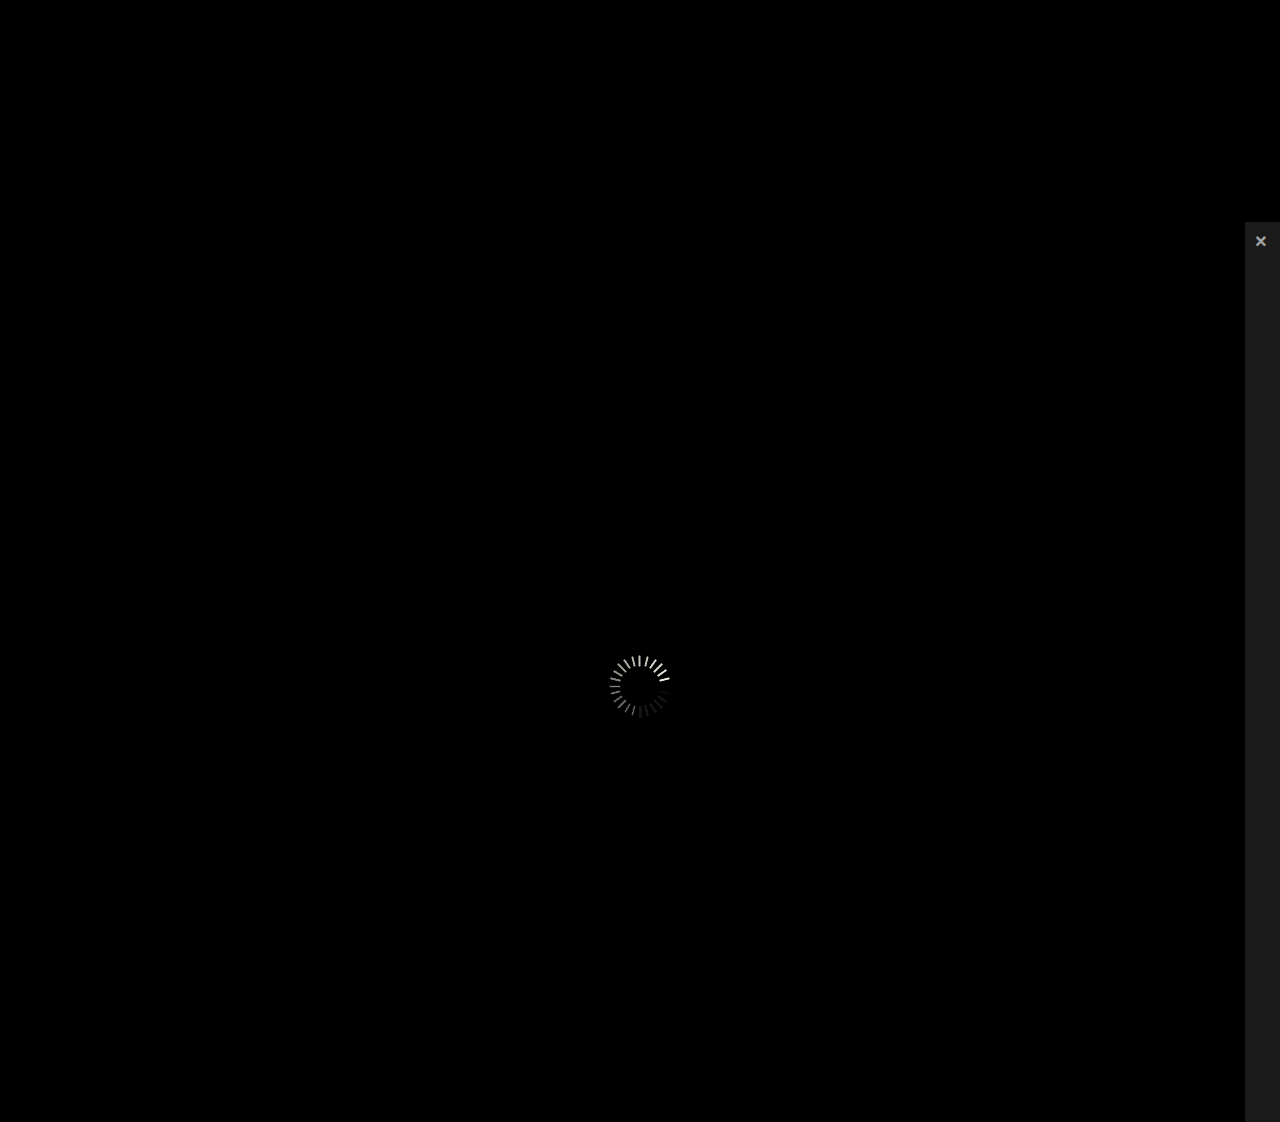
==== commit 95afe0d2: "minor bug fixes" ====
--- a/index.html
+++ b/index.html
@@ -7,6 +7,24 @@
 <title>NY Traffic Accident Visualised - George Gally</title>
 <meta name="description" content="">
 <meta name="author" content="">
+
+<!-- Twitter Card data -->
+<meta name="twitter:card" content="summary">
+<meta name="twitter:site" content="@radarboy_japan">
+<meta name="twitter:title" content="A Month of NY Motor Vehicle Accidents">
+<meta name="twitter:description" content="Data visualisation: More than 20 000 accidents occur in NY every month. Leaving a dozen dead and thousands injured.">
+<meta name="twitter:creator" content="@radarboy_japan">
+<-- Twitter Summary card images must be at least 120x120px -->
+<meta name="twitter:image" content="http://www.radarboy.com/ny_collisions/collisions.jpg">
+
+<!-- Open Graph data -->
+<meta property="og:title" content="A Month of NY Motor Vehicle Accidents" />
+<meta property="og:type" content="article" />
+<meta property="og:url" content="http://www.radarboy.com/ny_collisions" />
+<meta property="og:image" content="http://www.radarboy.com/ny_collisions/collisions.jpg" />
+<meta property="og:description" content="Data visualisation: More than 20 000 accidents occur in NY every month. Leaving a dozen dead and thousands injured." />
+<meta property="og:site_name" content="Radarboy" />
+
 
 <!-- Mobile Specific Metas
 ================================================== -->
@@ -32,7 +50,7 @@
 	<script src="js/infobubble.js"></script>
 	<script src="js/map.js"></script>
 	<script src="js/twirls.js"></script>
-	<script src="js/ui.js"></script>
+
 	<script type="text/javascript" src="js/jquery.fullpage.min.js"></script>
 
 	<meta name="viewport" content="initial-scale=1.0, user-scalable=no" />
@@ -334,7 +352,19 @@
 </div>
 
 </div>
+<script src="js/ui.js"></script>
 <script src="js/draw_data.js"></script>
+
+<script>
+  (function(i,s,o,g,r,a,m){i['GoogleAnalyticsObject']=r;i[r]=i[r]||function(){
+  (i[r].q=i[r].q||[]).push(arguments)},i[r].l=1*new Date();a=s.createElement(o),
+  m=s.getElementsByTagName(o)[0];a.async=1;a.src=g;m.parentNode.insertBefore(a,m)
+  })(window,document,'script','https://www.google-analytics.com/analytics.js','ga');
+
+  ga('create', 'UA-1571299-1', 'auto');
+  ga('send', 'pageview');
+
+</script>
 
 </body>
 </html>
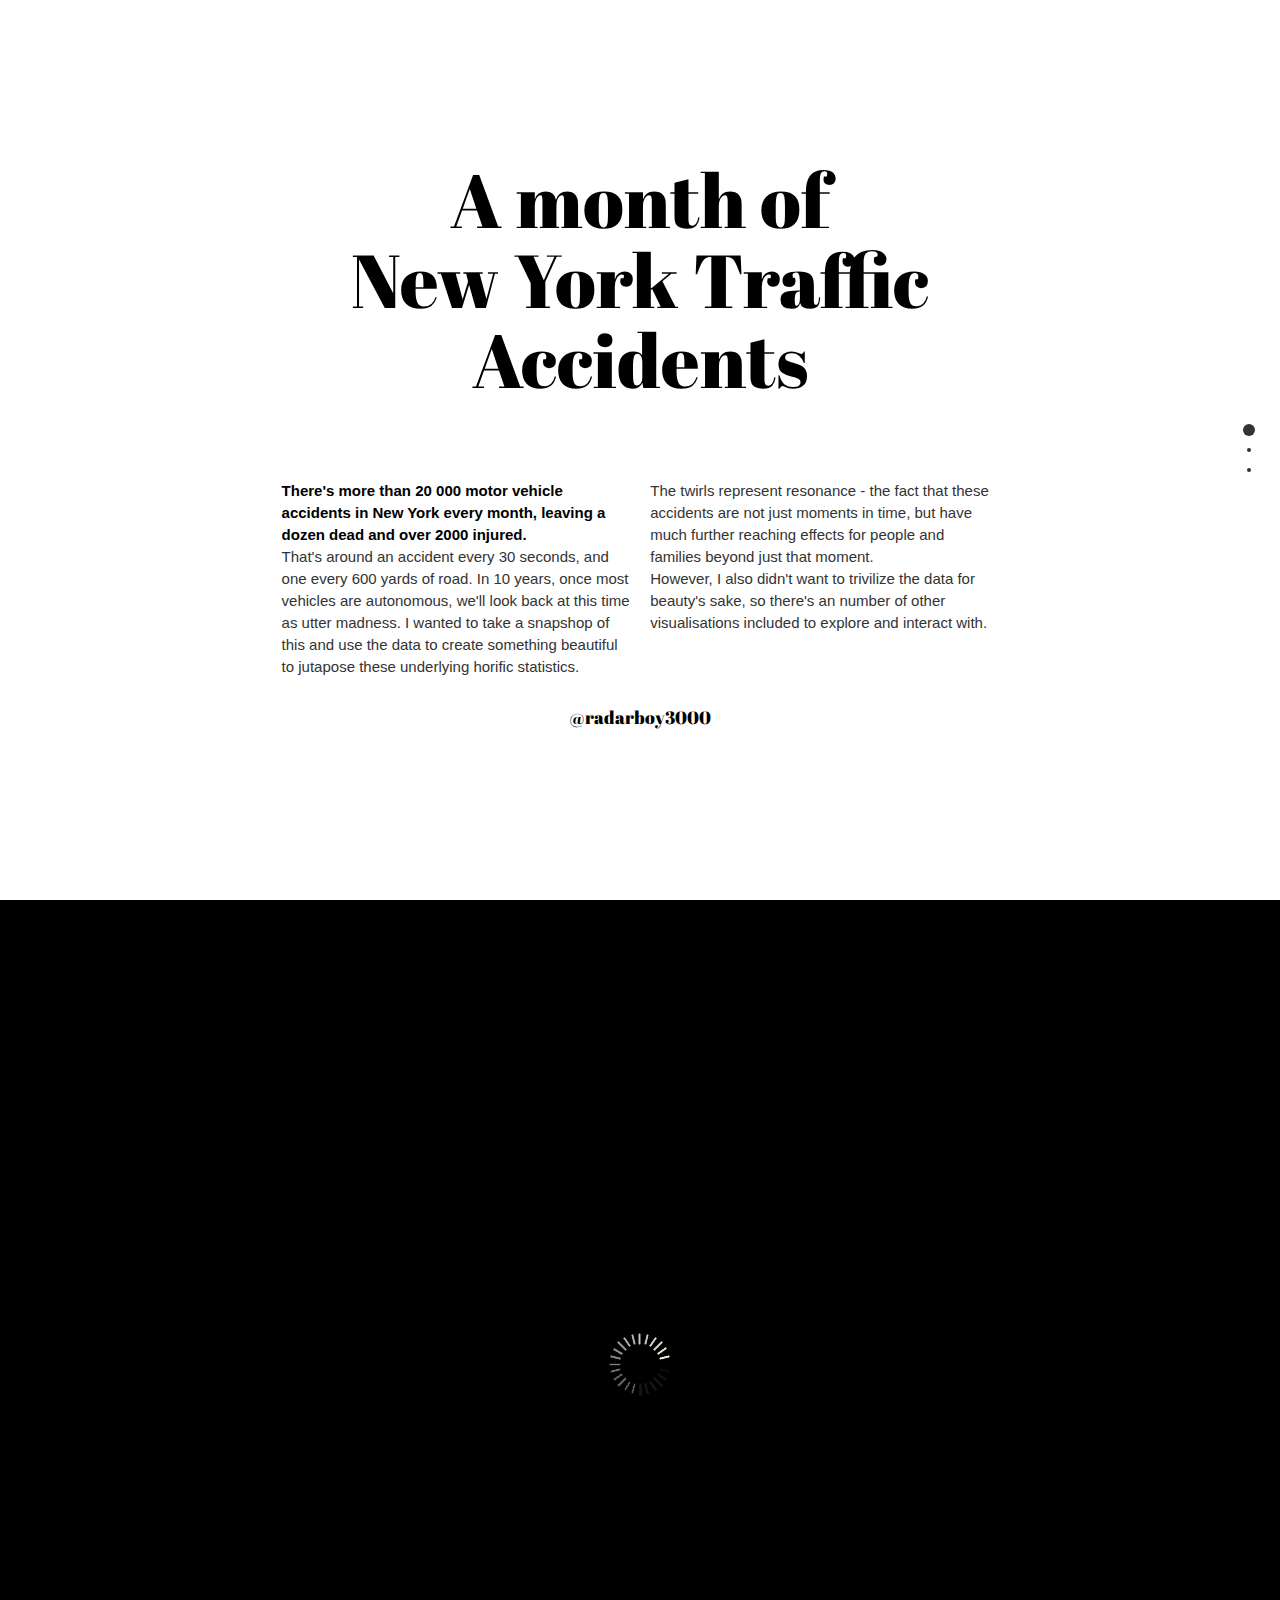
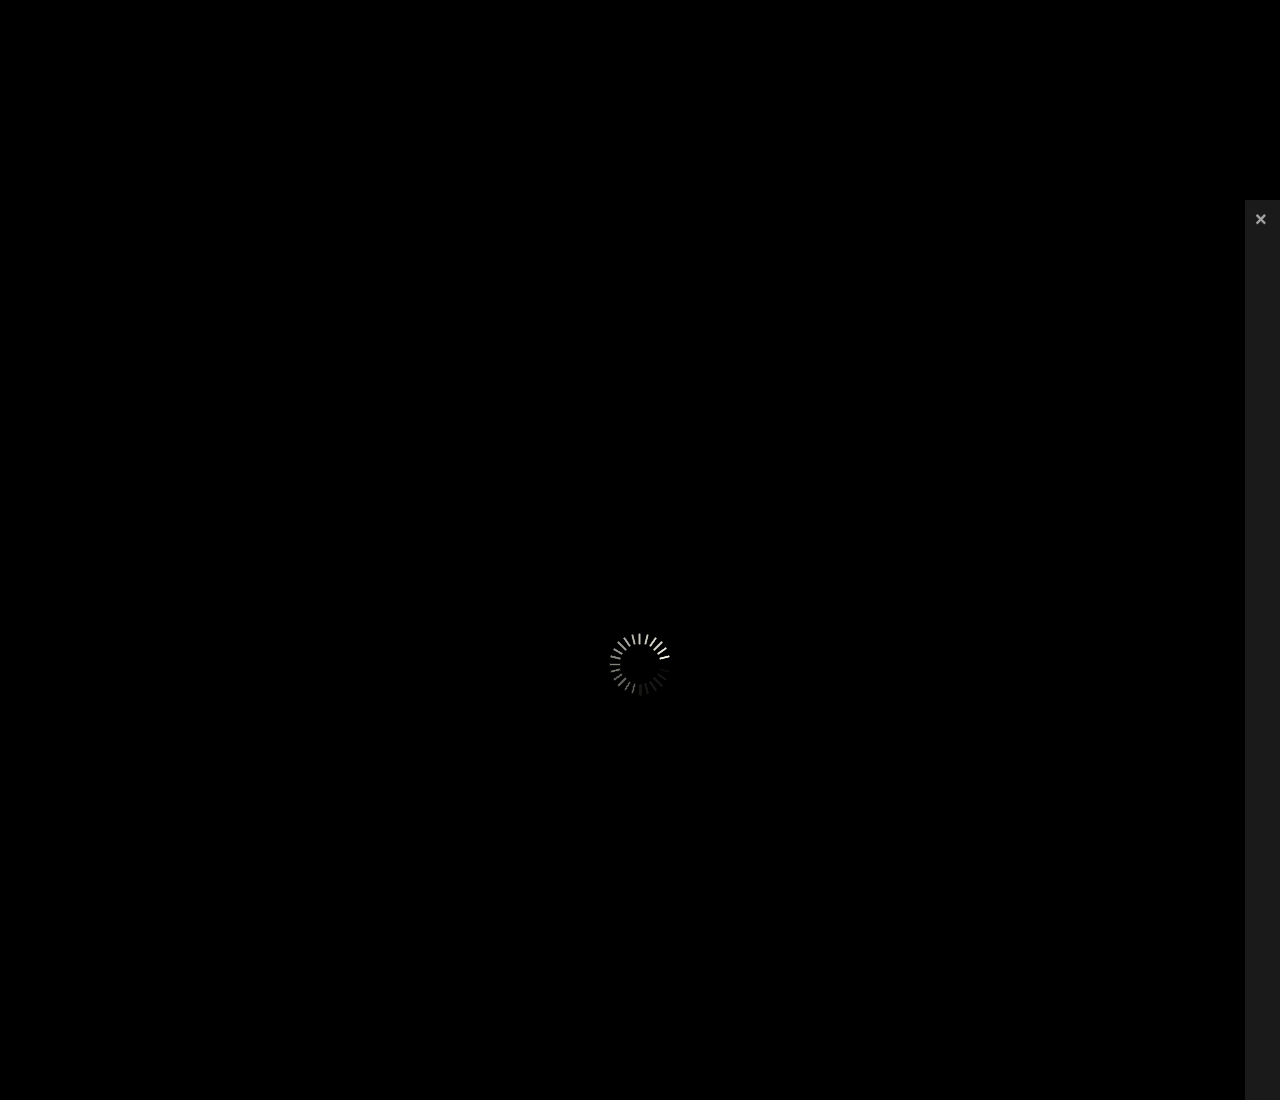
==== commit df3d48a0: "fixed safari date issue" ====
--- a/index.html
+++ b/index.html
@@ -14,7 +14,6 @@
 <meta name="twitter:title" content="A Month of NY Motor Vehicle Accidents">
 <meta name="twitter:description" content="Data visualisation: More than 20 000 accidents occur in NY every month. Leaving a dozen dead and thousands injured.">
 <meta name="twitter:creator" content="@radarboy_japan">
-<-- Twitter Summary card images must be at least 120x120px -->
 <meta name="twitter:image" content="http://www.radarboy.com/ny_collisions/collisions.jpg">
 
 <!-- Open Graph data -->
@@ -41,6 +40,7 @@
 	<script src="js/jquery-1.10.1.min.js"></script>
 	<script src="js/creative_coding.js"></script>
 	<script src="js/utils.js"></script>
+	<script src="js/date.js"></script>
 	<script type="text/javascript" src="http://maps.google.com/maps/api/js?key=AIzaSyDEKAnXP_v0EOZxJ5bv0K4UNqYFRM1JAj0&libraries=visualization"></script>
 
 	<script language="javascript" src="js/canvas.js"></script>
--- a/css/skeleton.css
+++ b/css/skeleton.css
@@ -190,9 +190,7 @@
         .container .offset-by-fourteen,
         .container .offset-by-fifteen { padding-left: 0; }
         .txt { margin-top: 40px !important;}
-        .txt p {
-    padding-left: 0px !important;;
-}
+        .txt p { padding-left: 0px !important; }
     }
 
 
@@ -227,9 +225,7 @@
         .container .two-thirds.column { width: 96%; margin: 0 2% 0 2% }
 
         .txt { margin-top: 40px !important;}
-        .txt p {
-    padding-left: 0px !important;;
-}
+        .txt p { padding-left: 0px !important; }
     }
 
 
--- a/css/style.css
+++ b/css/style.css
@@ -88,8 +88,8 @@
   right: 0;
   background-size: cover;
   z-index: 0;
-}
-
+  -webkit-transform: translate3d(0, 0, 0);
+  image-rendering: optimizeSpeed; // Older versions of FF image-rendering: -moz-crisp-edges; // FF 6.0+ image-rendering: -webkit-optimize-contrast; // Webkit // (Safari now, Chrome soon) image-rendering: -o-crisp-edges; // OS X & Windows Opera (12.02+) image-rendering: optimize-contrast; // Possible future browsers. -ms-interpolation-mode: nearest-neighbor; // IE }
 
 .info_content { font-size: 15px; }
 .info_content h3 { font-weight: bold; }
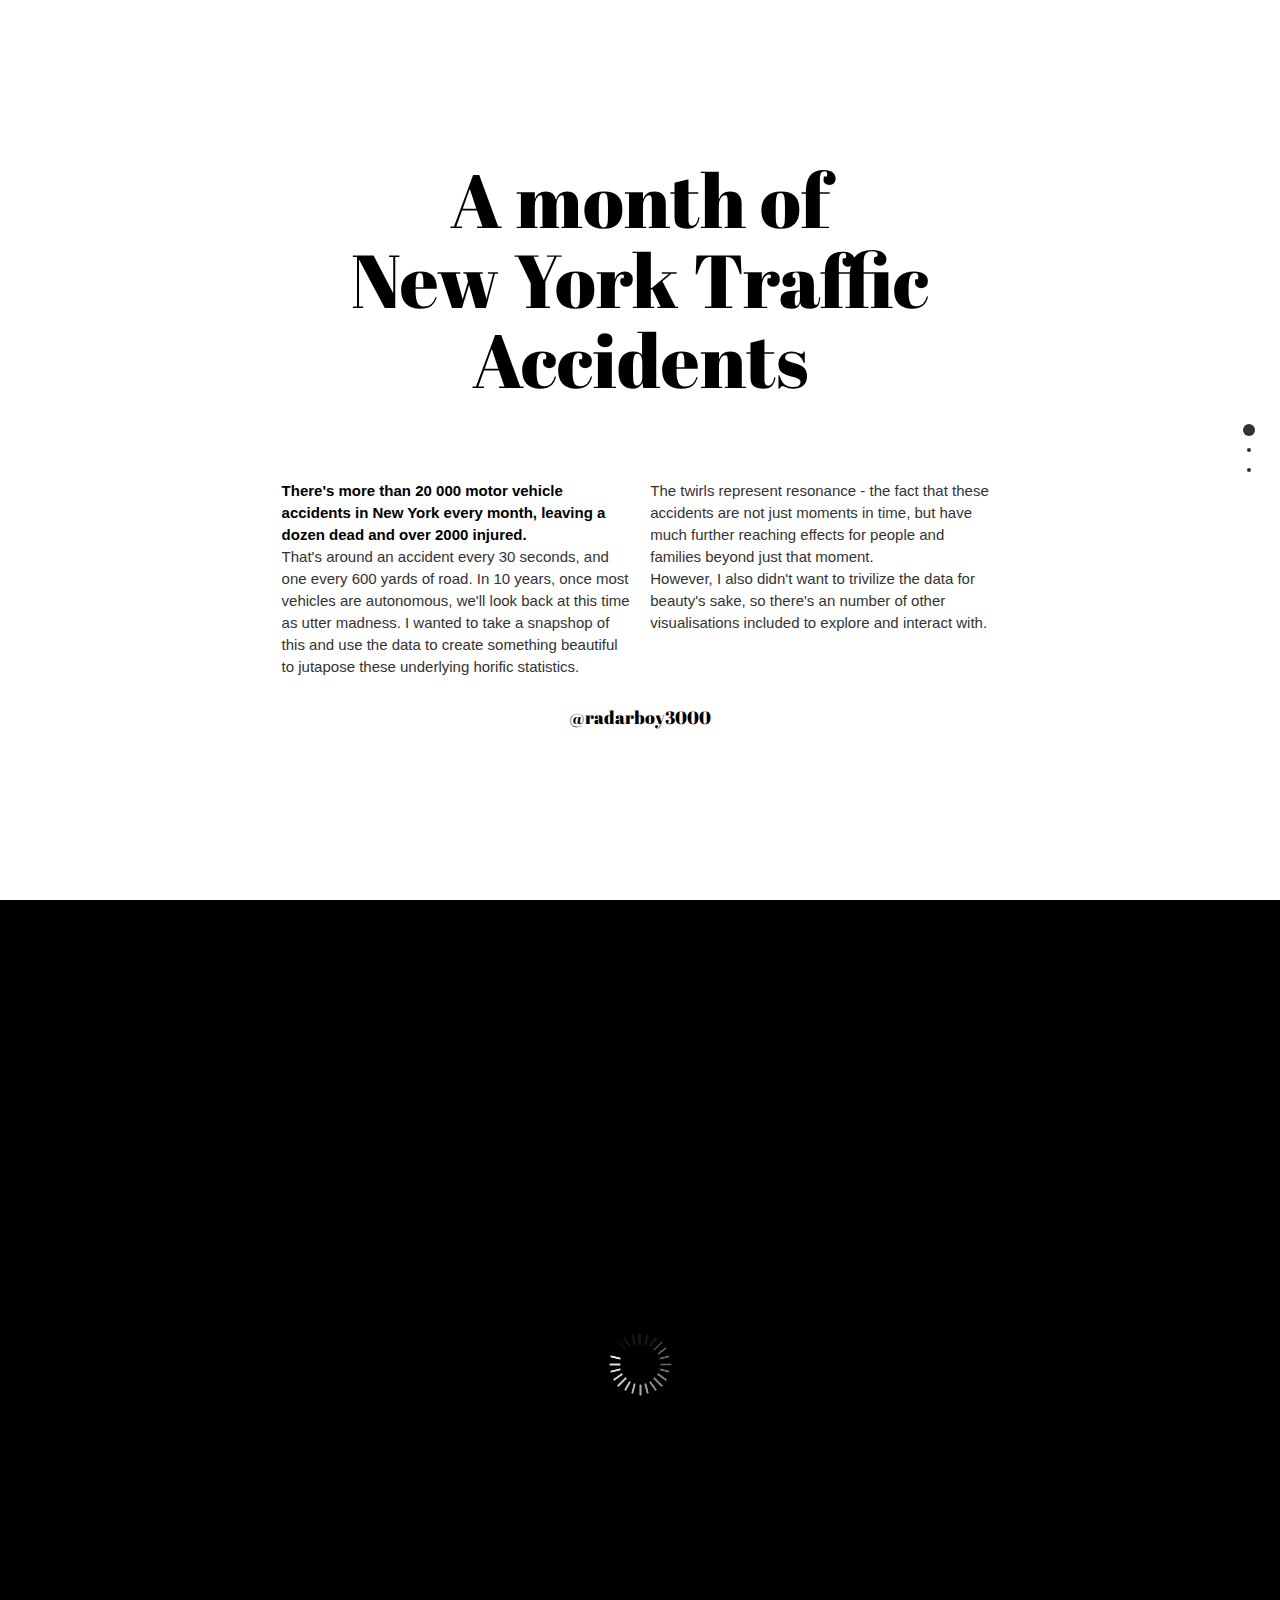
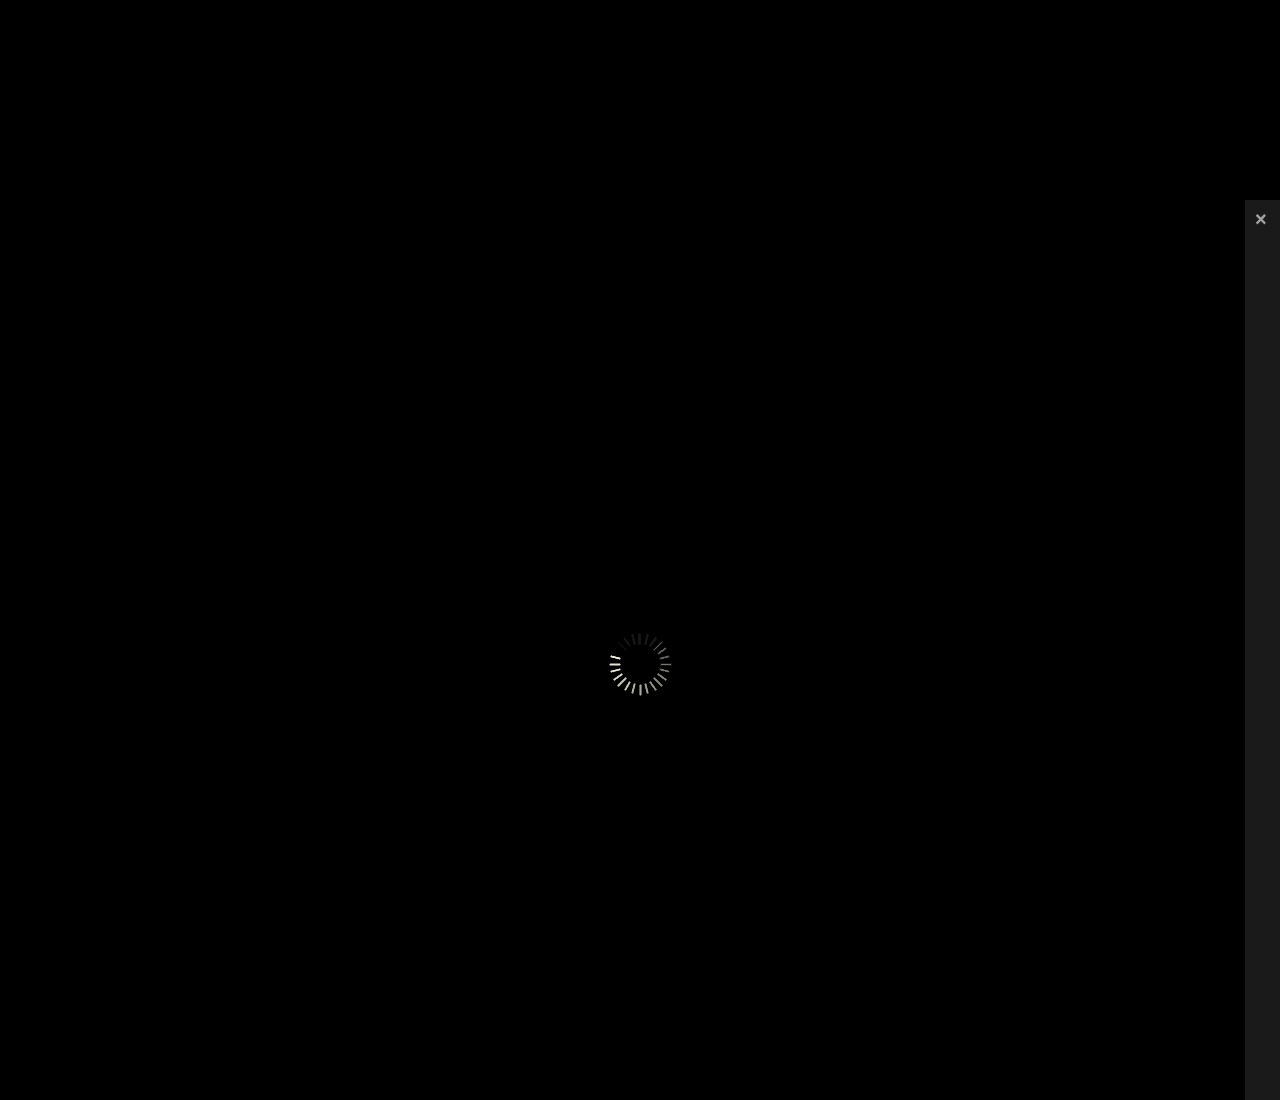
==== commit cc394097: "thumbnail image location" ====
--- a/index.html
+++ b/index.html
@@ -14,13 +14,13 @@
 <meta name="twitter:title" content="A Month of NY Motor Vehicle Accidents">
 <meta name="twitter:description" content="Data visualisation: More than 20 000 accidents occur in NY every month. Leaving a dozen dead and thousands injured.">
 <meta name="twitter:creator" content="@radarboy_japan">
-<meta name="twitter:image" content="http://www.radarboy.com/ny_collisions/collisions.jpg">
+<meta name="twitter:image" content="http://www.radarboy.com/ny_collisions/img/collisions.jpg">
 
 <!-- Open Graph data -->
 <meta property="og:title" content="A Month of NY Motor Vehicle Accidents" />
 <meta property="og:type" content="article" />
 <meta property="og:url" content="http://www.radarboy.com/ny_collisions" />
-<meta property="og:image" content="http://www.radarboy.com/ny_collisions/collisions.jpg" />
+<meta property="og:image" content="http://www.radarboy.com/ny_collisions/img/collisions.jpg" />
 <meta property="og:description" content="Data visualisation: More than 20 000 accidents occur in NY every month. Leaving a dozen dead and thousands injured." />
 <meta property="og:site_name" content="Radarboy" />
 
